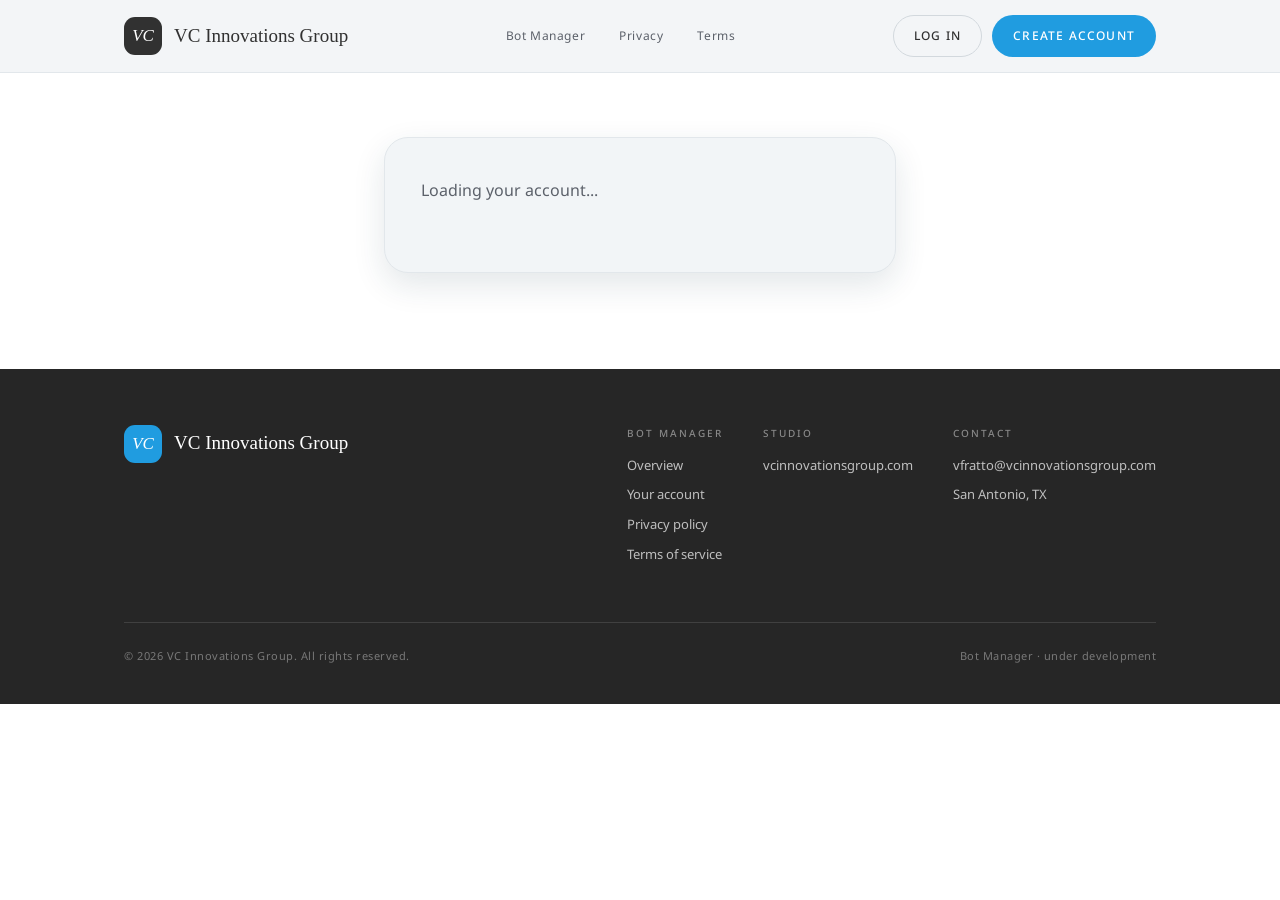
==== account/index.html @ ea26dc28 "Accounts: create account, log in, reset, and My account (email, Google, GitHub) Modeled on WhereTo's" ====
<!DOCTYPE html>
<html lang="en">
<head>
  <meta charset="UTF-8" />
  <meta name="viewport" content="width=device-width, initial-scale=1.0" />
  <title>Your Bot Manager account</title>
  <meta name="description" content="Your Bot Manager account: plan, PCs, and sign-in." />
  <meta property="og:title" content="Your Bot Manager account" />
  <meta property="og:description" content="Your Bot Manager account: plan, PCs, and sign-in." />
  <meta property="og:type" content="website" />
  <link rel="preconnect" href="https://fonts.googleapis.com" />
  <link rel="preconnect" href="https://fonts.gstatic.com" crossorigin />
  <link href="https://fonts.googleapis.com/css2?family=Noto+Sans:ital,wght@0,400;0,500;0,600;0,700;1,400&display=swap" rel="stylesheet" />
  <link rel="stylesheet" href="/style.css" />
  <script src="/assets/bm-config.js"></script>
  <script type="module" src="/assets/bm-auth.js"></script>
</head>
<body>
  <header>
    <div class="wrap nav">
      <a class="brand" href="https://vcinnovationsgroup.com/">
        <span class="mark">VC</span>
        <span class="name">VC Innovations Group</span>
      </a>
      <nav class="nav-links">
        <a href="/">Bot Manager</a>
        <a href="/privacy.html">Privacy</a>
        <a href="/terms.html">Terms</a>
      </nav>
      <div class="nav-cta">
        <a class="btn btn-ghost" href="/account/login/" data-bm-account>Log in</a>
        <a class="btn btn-primary" href="/account/signup/" data-bm-signup>Create account</a>
      </div>
    </div>
  </header>

  <main class="acct">
  <div class="acct-card" data-bm-page="account">
    <p id="bm-gate" class="acct-sub">Loading your account...</p>
    <div id="bm-account" style="display:none">
      <span class="eyebrow">Your account</span>
      <h1 id="acct-name"></h1>
      <p class="acct-sub" id="acct-email"></p>
      <h2 class="acct-section">Plan</h2>
      <dl class="acct-facts">
        <dt>Plan</dt><dd id="acct-plan"></dd>
        <dt>Status</dt><dd id="acct-status"></dd>
        <dt id="acct-renew-row">Renews</dt><dd id="acct-renew"></dd>
        <dt>PCs</dt><dd id="acct-devices"></dd>
      </dl>
      <h2 class="acct-section">Sign-in</h2>
      <dl class="acct-facts">
        <dt>Signs in with</dt><dd id="acct-provider"></dd>
        <dt>Member since</dt><dd id="acct-since"></dd>
      </dl>
      <div class="note" style="margin-bottom:22px"><b>Bot Manager is under development.</b> Every account is on the Free plan for now. Paid plans and the PC limit come later.</div>
      <button type="button" class="btn btn-ghost" id="bm-signout">Sign out</button>
    </div>
  </div>
  </main>
  <footer>
    <div class="wrap">
      <div class="foot-grid">
        <a class="brand" href="https://vcinnovationsgroup.com/">
          <span class="mark">VC</span>
          <span class="name">VC Innovations Group</span>
        </a>
        <div class="foot-links">
          <div class="foot-col">
            <h4>Bot Manager</h4>
            <a href="/">Overview</a>
            <a href="/account/">Your account</a>
            <a href="/privacy.html">Privacy policy</a>
            <a href="/terms.html">Terms of service</a>
          </div>
          <div class="foot-col">
            <h4>Studio</h4>
            <a href="https://vcinnovationsgroup.com/">vcinnovationsgroup.com</a>
          </div>
          <div class="foot-col">
            <h4>Contact</h4>
            <a href="mailto:vfratto@vcinnovationsgroup.com">vfratto@vcinnovationsgroup.com</a>
            <span>San Antonio, TX</span>
          </div>
        </div>
      </div>
      <div class="foot-bottom">
        <span>© 2026 VC Innovations Group. All rights reserved.</span>
        <span>Bot Manager · under development</span>
      </div>
    </div>
  </footer>
</body>
</html>
---- style.css ----
/* Bot Manager's site, in vcinnovationsgroup.com's template: same palette, fonts, header, cards, and footer
   (from VC-Innovations-Group.github.io src/_includes/base.njk and _data/theme.json). */
@font-face { font-family: 'RCL Morland'; font-style: normal; font-weight: 400; font-display: swap; src: url('https://vcinnovationsgroup.com/media/fonts/RCLMorland-Regular.ttf') format('truetype'); }
@font-face { font-family: 'RCL Morland'; font-style: italic; font-weight: 400; font-display: swap; src: url('https://vcinnovationsgroup.com/media/fonts/RCLMorland-Italic.ttf') format('truetype'); }
@font-face { font-family: 'RCL Morland'; font-style: normal; font-weight: 600; font-display: swap; src: url('https://vcinnovationsgroup.com/media/fonts/RCLMorland-SemiBold.ttf') format('truetype'); }

:root {
  --cream: #FFFFFF; --card: #F2F5F7; --navy: #313131; --navy-light: #4A4A4A; --rust: #209CE0;
  --wg100: #F7F9FA; --wg200: #E2E7EB; --wg300: #D2D8DD; --wg400: #AEB4BB; --wg500: #8A9098; --wg600: #5C616A; --footer: #262626;
  --serif: 'RCL Morland', Georgia, serif;
  --sans: 'Noto Sans', system-ui, -apple-system, sans-serif;
  --max: 1080px; --radius-lg: 24px; --radius-md: 16px;
  --shadow-md: 0 12px 32px rgba(28,54,73,0.12);
}
* { box-sizing: border-box; margin: 0; padding: 0; }
html { scroll-behavior: smooth; -webkit-text-size-adjust: 100%; }
body { font-family: var(--sans); background: var(--cream); color: var(--navy); line-height: 1.6; font-size: 16px; -webkit-font-smoothing: antialiased; overflow-x: hidden; }
a { color: inherit; text-decoration: none; }
.wrap { width: 100%; max-width: var(--max); margin: 0 auto; padding: 0 24px; }

.eyebrow { font-family: var(--sans); font-weight: 500; font-size: 11px; letter-spacing: 2px; text-transform: uppercase; color: var(--rust); }
h1, h2, h3 { font-family: var(--serif); font-weight: 400; color: var(--navy); letter-spacing: 0.01em; }
.italic { font-style: italic; color: var(--rust); }
.lede { color: var(--wg600); font-size: clamp(15px, 1.5vw, 18px); max-width: 58ch; }

.btn { display: inline-flex; align-items: center; gap: 9px; font-family: var(--sans); font-weight: 500; font-size: 12px; letter-spacing: 1.2px; text-transform: uppercase; padding: 14px 26px; border-radius: 999px; border: 1px solid transparent; transition: transform .18s ease, box-shadow .18s ease, background .18s ease, color .18s ease, border-color .18s ease; }
.btn-primary { background: var(--rust); color: var(--cream); }
.btn-primary:hover { transform: translateY(-2px); box-shadow: 0 12px 26px rgba(32,156,224,0.32); }
.btn-ghost { background: transparent; color: var(--navy); border-color: var(--wg300); }
.btn-ghost:hover { color: var(--cream); background: var(--rust); border-color: var(--rust); transform: translateY(-2px); }

header { position: sticky; top: 0; z-index: 50; background: rgba(242,245,247,0.92); backdrop-filter: blur(16px); -webkit-backdrop-filter: blur(16px); border-bottom: 1px solid var(--wg200); }
.nav { display: flex; align-items: center; justify-content: space-between; height: 72px; }
.brand { display: flex; align-items: center; gap: 12px; }
.brand .mark { width: 38px; height: 38px; border-radius: 11px; background: var(--navy); display: grid; place-items: center; flex-shrink: 0; font-family: var(--serif); font-style: italic; color: var(--cream); font-size: 17px; }
.brand .name { font-family: var(--serif); font-size: 19px; color: var(--navy); white-space: nowrap; }
.nav-links { display: flex; align-items: center; gap: 34px; }
.nav-links a { font-size: 12px; letter-spacing: 0.6px; color: var(--wg600); transition: color .15s ease; }
.nav-links a:hover, .nav-links a.on { color: var(--rust); }
.nav-cta .btn { padding: 10px 20px; }

.hero { padding: clamp(56px, 8vw, 104px) 0 clamp(40px, 5vw, 72px); }
.hero h1 { font-size: clamp(40px, 6vw, 68px); line-height: 1.06; margin: 22px 0 24px; max-width: 16ch; }
.hero .cta { display: flex; flex-wrap: wrap; gap: 14px; margin-top: 36px; }

section.block { padding: clamp(48px, 7vw, 96px) 0; }
.sec-head { max-width: 640px; margin-bottom: clamp(32px, 4vw, 52px); }
.sec-head h2 { font-size: clamp(30px, 4vw, 46px); line-height: 1.12; margin-top: 16px; }
.sec-head p { margin-top: 18px; }
.cards { display: grid; grid-template-columns: repeat(3, 1fr); gap: 22px; }
.card { background: var(--card); border: 1px solid var(--wg200); border-radius: var(--radius-md); padding: 32px 28px; transition: transform .2s ease, box-shadow .2s ease; }
.card:hover { transform: translateY(-4px); box-shadow: var(--shadow-md); }
.card .num { font-family: var(--serif); font-style: italic; font-size: 30px; color: var(--rust); }
.card h3 { font-size: 22px; margin: 14px 0 10px; }
.card p { color: var(--wg600); font-size: 14px; }

/* privacy and terms: the same type, as reading pages */
.legal { padding: clamp(48px, 7vw, 88px) 0 clamp(56px, 8vw, 104px); }
.legal .prose { max-width: 720px; }
.legal h1 { font-size: clamp(36px, 5vw, 56px); line-height: 1.08; margin: 18px 0 8px; }
.legal .meta { color: var(--wg500); font-size: 13px; margin-bottom: 28px; }
.legal h2 { font-size: 26px; margin: 36px 0 10px; }
.legal p, .legal li { color: var(--wg600); margin-bottom: 12px; }
.legal ul { padding-left: 22px; margin-bottom: 12px; }
.legal a, .text-link { color: var(--rust); }
.legal a:hover, .text-link:hover { text-decoration: underline; }
.legal b { color: var(--navy); font-weight: 600; }
.note { background: var(--card); border: 1px solid var(--wg200); border-radius: var(--radius-md); padding: 24px 28px; color: var(--wg600); max-width: 720px; }
.note b { color: var(--navy); font-weight: 600; }

footer { background: var(--footer); padding: 56px 0 40px; }
footer .brand .mark { background: var(--rust); }
footer .brand .name { color: var(--cream); }
.foot-grid { display: flex; justify-content: space-between; flex-wrap: wrap; gap: 28px; align-items: flex-start; }
.foot-links { display: flex; gap: 40px; flex-wrap: wrap; }
.foot-col h4 { font-family: var(--sans); font-weight: 500; font-size: 10px; letter-spacing: 2px; text-transform: uppercase; color: rgba(255,255,255,0.45); margin-bottom: 14px; }
.foot-col a, .foot-col span { display: block; font-size: 13px; color: rgba(255,255,255,0.7); margin-bottom: 9px; }
.foot-col a:hover { color: #fff; }
.foot-bottom { display: flex; justify-content: space-between; flex-wrap: wrap; gap: 12px; margin-top: 48px; padding-top: 24px; border-top: 1px solid rgba(255,255,255,0.12); }
.foot-bottom span { font-size: 11px; color: rgba(255,255,255,0.38); letter-spacing: 0.5px; }

@media (max-width: 760px) { .nav-links { display: none; } .cards { grid-template-columns: 1fr; } }
@media (max-width: 520px) { .wrap { padding: 0 18px; } .nav-cta { display: none; } }
@media (prefers-reduced-motion: reduce) { html { scroll-behavior: auto; } }

/* ---------- header account buttons ---------- */
:root { --radius-sm: 10px; }
.nav-cta { display: flex; align-items: center; gap: 10px; }

/* "Under development" badge on the headline (pill from vcinnovationsgroup.com) */
.pill { display: inline-flex; align-items: center; gap: 7px; font-size: 10px; letter-spacing: 1.5px; text-transform: uppercase; color: var(--navy); background: var(--wg100); border: 1px solid var(--wg200); border-radius: 999px; padding: 6px 12px; }
.pill .dot { width: 7px; height: 7px; border-radius: 50%; background: #D4A017; }
.hero .pill { margin-left: 10px; vertical-align: middle; }

/* ---------- account pages (from WhereTo's account.css, in this site's colors) ---------- */
.acct { max-width: 560px; margin: 0 auto; padding: 64px 24px 96px; }
.acct-card { background: var(--card); border: 1px solid var(--wg200); border-radius: var(--radius-lg); box-shadow: var(--shadow-md); padding: 40px 36px; }
.acct h1 { font-family: var(--serif); color: var(--navy); font-size: clamp(1.7rem, 4vw, 2.3rem); line-height: 1.1; margin: 0 0 8px; }
.acct .acct-sub { color: var(--wg600); font-size: 1rem; margin: 0 0 28px; }
.acct .eyebrow { display: block; margin-bottom: 14px; }
.field { margin-bottom: 18px; }
.field > label { display: block; font-weight: 600; font-size: 0.86rem; color: var(--navy); margin-bottom: 6px; }
.field .hint { font-weight: 400; color: var(--wg500); font-size: 0.8rem; }
.field input { width: 100%; font-family: var(--sans); font-size: 1rem; color: var(--navy); background: #fff; border: 1.5px solid var(--wg300); border-radius: var(--radius-sm); padding: 12px 14px; transition: border-color .15s ease, box-shadow .15s ease; }
.field input:focus { outline: none; border-color: var(--rust); box-shadow: 0 0 0 3px rgba(32,156,224,0.15); }
.pw-field { position: relative; }
.pw-field input { padding-right: 46px; }
.pw-toggle { position: absolute; top: 50%; right: 4px; transform: translateY(-50%); display: flex; align-items: center; justify-content: center; width: 36px; height: 36px; padding: 0; border: 0; background: transparent; color: var(--wg500); cursor: pointer; border-radius: var(--radius-sm); }
.pw-toggle:hover { color: var(--navy); }
.field-row { display: grid; grid-template-columns: 1fr 1fr; gap: 16px; }
@media (max-width: 520px) { .field-row { grid-template-columns: 1fr; gap: 0; } }
.check { display: flex; gap: 10px; align-items: flex-start; margin-bottom: 16px; font-size: 0.9rem; color: var(--navy); line-height: 1.45; }
.check input { margin-top: 3px; width: 17px; height: 17px; accent-color: var(--rust); flex: 0 0 auto; }
.check a { color: var(--rust); }
.acct .btn { width: 100%; justify-content: center; margin-top: 6px; cursor: pointer; }
.acct .btn[disabled] { opacity: 0.6; cursor: not-allowed; transform: none; box-shadow: none; }
.acct-links { margin-top: 22px; text-align: center; font-size: 0.9rem; color: var(--wg600); }
.acct-links a { color: var(--rust); font-weight: 600; }
.acct-links .sep { margin: 0 8px; color: var(--wg300); }
.alert { border-radius: var(--radius-sm); padding: 12px 14px; font-size: 0.9rem; margin-bottom: 20px; display: none; }
.alert.show { display: block; }
.alert-error { background: #fdecea; border: 1px solid #e7a99f; color: #8f2c1b; }
.alert-success { background: #eaf6ee; border: 1px solid #a6cfb4; color: #1f5b34; }
.alert-info { background: #eef3f7; border: 1px solid #b4c8d6; color: #284b63; }

/* Google and GitHub: each mark stands on its own on a white button */
.oauth { display: grid; gap: 10px; margin-bottom: 6px; }
.acct .btn-oauth { background: #fff; color: var(--navy); border: 1.5px solid var(--wg300); text-transform: none; letter-spacing: 0; font-size: 0.95rem; font-weight: 500; gap: 12px; margin-top: 0; }
.acct .btn-oauth:hover { border-color: var(--rust); transform: translateY(-1px); box-shadow: var(--shadow-md); }
.btn-oauth svg { width: 19px; height: 19px; flex: none; }
.or-line { display: flex; align-items: center; gap: 12px; margin: 20px 0; color: var(--wg500); font-size: 0.8rem; letter-spacing: 1.5px; text-transform: uppercase; }
.or-line::before, .or-line::after { content: ''; flex: 1; height: 1px; background: var(--wg200); }

/* my account */
.acct-facts { display: grid; grid-template-columns: auto 1fr; gap: 10px 20px; margin: 4px 0 26px; }
.acct-facts dt { color: var(--wg500); font-size: 0.9rem; }
.acct-facts dd { margin: 0; color: var(--navy); font-weight: 500; overflow-wrap: anywhere; }
.acct-section { font-family: var(--serif); font-size: 1.2rem; color: var(--navy); margin: 8px 0 12px; }
.acct .btn-ghost { background: #fff; }
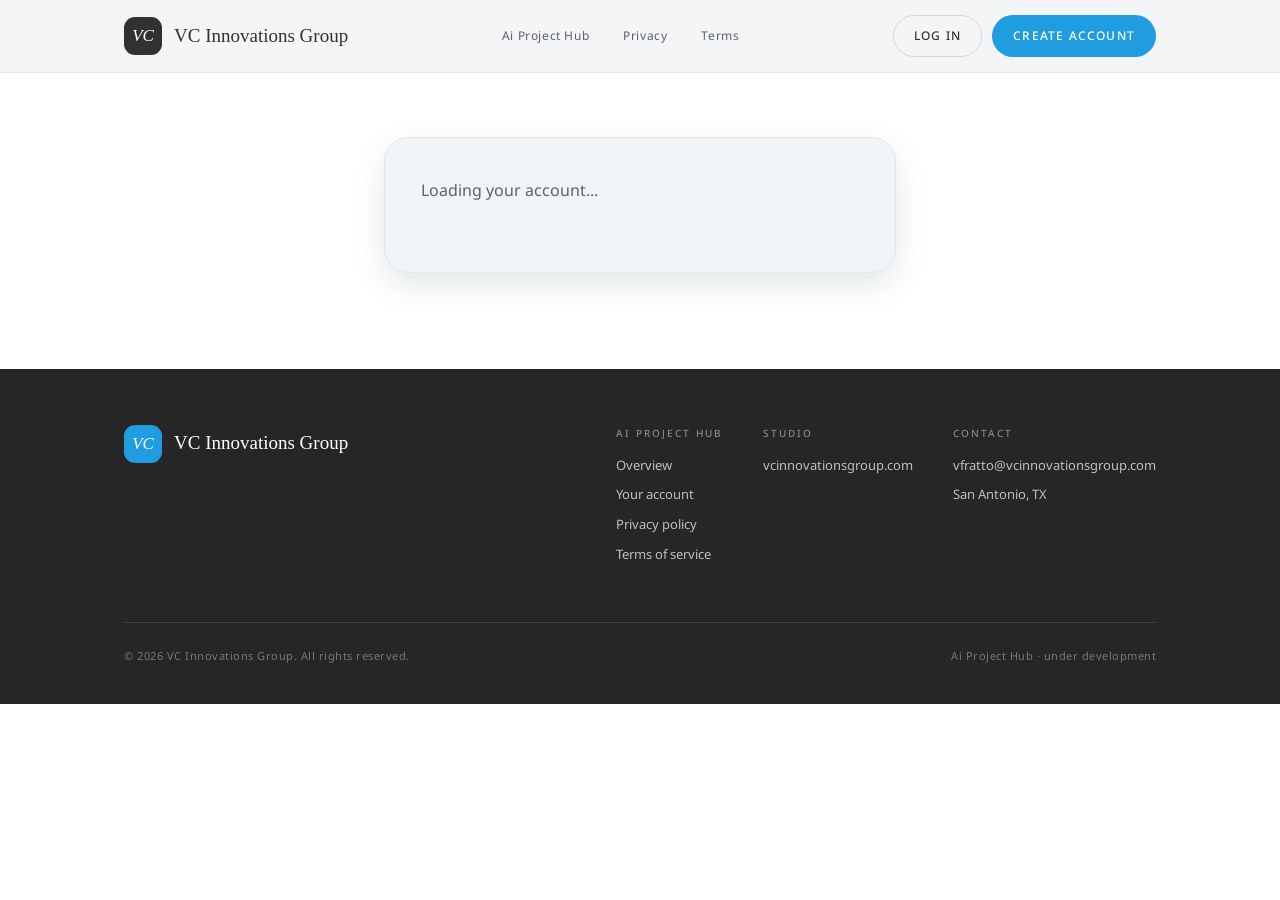
==== commit 819678d2: "Rename the site to Ai Project Hub, verify it for Google, no trial - Every page and script says Ai Pr" ====
--- a/account/index.html
+++ b/account/index.html
@@ -3,10 +3,12 @@
 <head>
   <meta charset="UTF-8" />
   <meta name="viewport" content="width=device-width, initial-scale=1.0" />
-  <title>Your Bot Manager account</title>
-  <meta name="description" content="Your Bot Manager account: plan, PCs, and sign-in." />
-  <meta property="og:title" content="Your Bot Manager account" />
-  <meta property="og:description" content="Your Bot Manager account: plan, PCs, and sign-in." />
+  <!-- Google Search Console: proves getaiprojecthub.com is ours (needed for Google sign-in brand verification). Keep it. -->
+  <meta name="google-site-verification" content="gZs-N-mG1hgnbAYeKJ3I3-_aKPQKovTtpEwuGJue6WQ" />
+  <title>Your Ai Project Hub account</title>
+  <meta name="description" content="Your Ai Project Hub account: plan, PCs, and sign-in." />
+  <meta property="og:title" content="Your Ai Project Hub account" />
+  <meta property="og:description" content="Your Ai Project Hub account: plan, PCs, and sign-in." />
   <meta property="og:type" content="website" />
   <link rel="preconnect" href="https://fonts.googleapis.com" />
   <link rel="preconnect" href="https://fonts.gstatic.com" crossorigin />
@@ -23,7 +25,7 @@
         <span class="name">VC Innovations Group</span>
       </a>
       <nav class="nav-links">
-        <a href="/">Bot Manager</a>
+        <a href="/">Ai Project Hub</a>
         <a href="/privacy.html">Privacy</a>
         <a href="/terms.html">Terms</a>
       </nav>
@@ -46,14 +48,16 @@
         <dt>Plan</dt><dd id="acct-plan"></dd>
         <dt>Status</dt><dd id="acct-status"></dd>
         <dt id="acct-renew-row">Renews</dt><dd id="acct-renew"></dd>
+        <dt id="acct-refund-row">Full refund</dt><dd id="acct-refund"></dd>
         <dt>PCs</dt><dd id="acct-devices"></dd>
       </dl>
+      <ul class="acct-pcs" id="acct-pcs"></ul>
       <h2 class="acct-section">Sign-in</h2>
       <dl class="acct-facts">
         <dt>Signs in with</dt><dd id="acct-provider"></dd>
         <dt>Member since</dt><dd id="acct-since"></dd>
       </dl>
-      <div class="note" style="margin-bottom:22px"><b>Bot Manager is under development.</b> Every account is on the Free plan for now. Paid plans and the PC limit come later.</div>
+      <div class="note" style="margin-bottom:22px"><b>Ai Project Hub is under development.</b> There is no free trial: cancel within 30 days of making your account for a full refund. Paid plans come later; nothing is locked yet.</div>
       <button type="button" class="btn btn-ghost" id="bm-signout">Sign out</button>
     </div>
   </div>
@@ -67,7 +71,7 @@
         </a>
         <div class="foot-links">
           <div class="foot-col">
-            <h4>Bot Manager</h4>
+            <h4>Ai Project Hub</h4>
             <a href="/">Overview</a>
             <a href="/account/">Your account</a>
             <a href="/privacy.html">Privacy policy</a>
@@ -86,7 +90,7 @@
       </div>
       <div class="foot-bottom">
         <span>© 2026 VC Innovations Group. All rights reserved.</span>
-        <span>Bot Manager · under development</span>
+        <span>Ai Project Hub · under development</span>
       </div>
     </div>
   </footer>
--- a/style.css
+++ b/style.css
@@ -137,3 +137,11 @@
 .acct-facts dd { margin: 0; color: var(--navy); font-weight: 500; overflow-wrap: anywhere; }
 .acct-section { font-family: var(--serif); font-size: 1.2rem; color: var(--navy); margin: 8px 0 12px; }
 .acct .btn-ghost { background: #fff; }
+
+/* my account: PCs */
+.acct-pcs { list-style: none; margin: -10px 0 26px; padding: 0; display: grid; gap: 8px; }
+.acct-pcs li { display: flex; align-items: center; justify-content: space-between; gap: 12px; background: #fff; border: 1px solid var(--wg200); border-radius: var(--radius-sm); padding: 10px 12px; }
+.acct-pcs li b { display: block; color: var(--navy); font-weight: 600; font-size: 0.95rem; }
+.acct-pcs li small { color: var(--wg500); font-size: 0.8rem; }
+.acct-pcs li.none { color: var(--wg500); font-size: 0.9rem; }
+.acct .acct-pcs .btn-small { width: auto; margin: 0; padding: 7px 14px; font-size: 11px; }
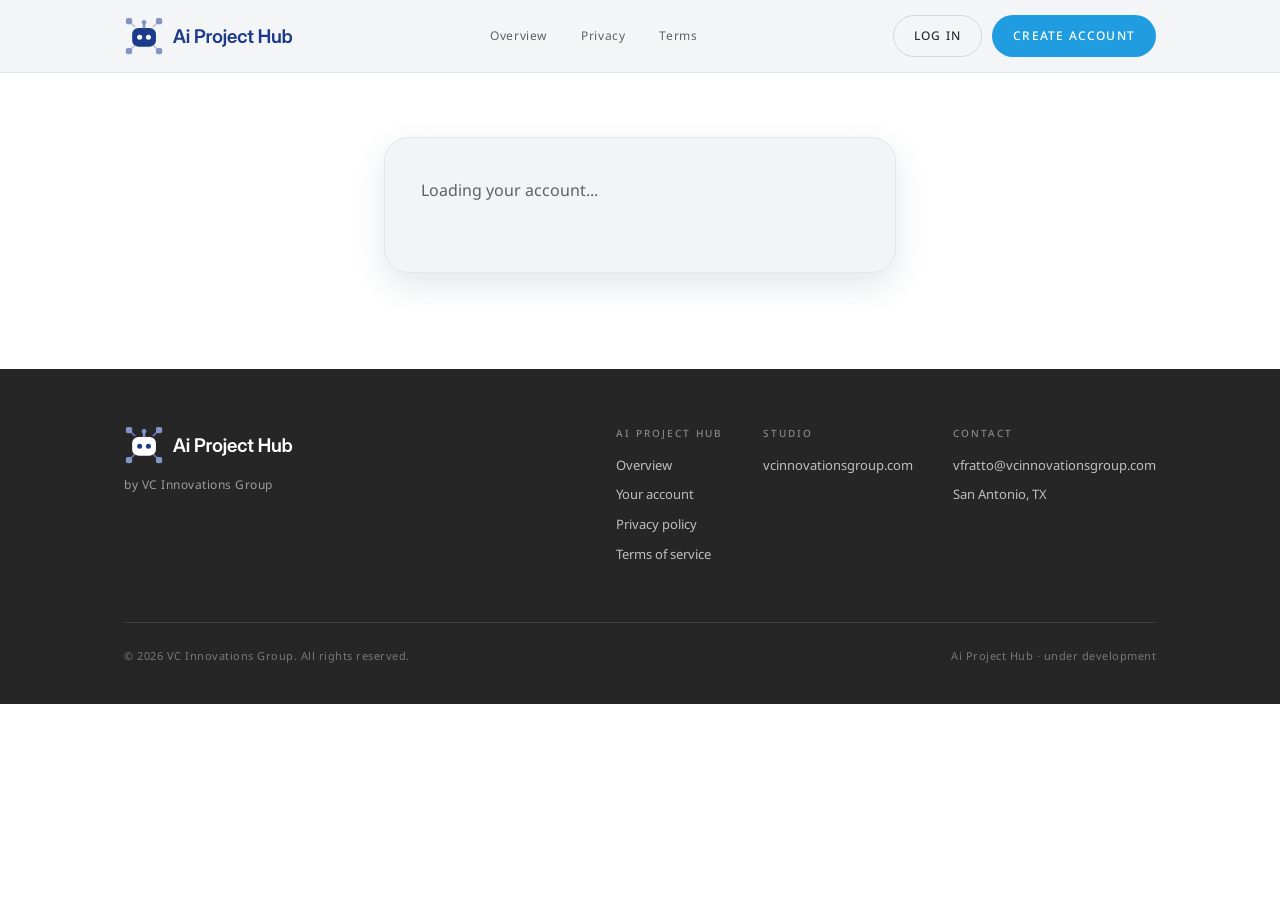
==== commit 9c2fd9d7: "Add the Ai Project Hub logo to the site The header shows the Ai Project Hub logo (links home; the fi" ====
--- a/account/index.html
+++ b/account/index.html
@@ -10,6 +10,10 @@
   <meta property="og:title" content="Your Ai Project Hub account" />
   <meta property="og:description" content="Your Ai Project Hub account: plan, PCs, and sign-in." />
   <meta property="og:type" content="website" />
+  <meta property="og:image" content="https://getaiprojecthub.com/assets/brand/logo-mark-512.png" />
+  <link rel="icon" href="/favicon.svg" type="image/svg+xml" />
+  <link rel="icon" href="/assets/brand/favicon-32.png" type="image/png" sizes="32x32" />
+  <link rel="apple-touch-icon" href="/assets/brand/favicon-180.png" />
   <link rel="preconnect" href="https://fonts.googleapis.com" />
   <link rel="preconnect" href="https://fonts.gstatic.com" crossorigin />
   <link href="https://fonts.googleapis.com/css2?family=Noto+Sans:ital,wght@0,400;0,500;0,600;0,700;1,400&display=swap" rel="stylesheet" />
@@ -20,12 +24,11 @@
 <body>
   <header>
     <div class="wrap nav">
-      <a class="brand" href="https://vcinnovationsgroup.com/">
-        <span class="mark">VC</span>
-        <span class="name">VC Innovations Group</span>
+      <a class="brand" href="/" aria-label="Ai Project Hub, home">
+        <img class="logo" src="/assets/brand/logo.svg" alt="Ai Project Hub" width="273" height="64" />
       </a>
       <nav class="nav-links">
-        <a href="/">Ai Project Hub</a>
+        <a href="/">Overview</a>
         <a href="/privacy.html">Privacy</a>
         <a href="/terms.html">Terms</a>
       </nav>
@@ -65,10 +68,12 @@
   <footer>
     <div class="wrap">
       <div class="foot-grid">
-        <a class="brand" href="https://vcinnovationsgroup.com/">
-          <span class="mark">VC</span>
-          <span class="name">VC Innovations Group</span>
-        </a>
+        <div class="foot-brand">
+          <a class="brand" href="/" aria-label="Ai Project Hub, home">
+            <img class="logo" src="/assets/brand/logo-dark.svg" alt="Ai Project Hub" width="273" height="64" />
+          </a>
+          <a class="by" href="https://vcinnovationsgroup.com/">by VC Innovations Group</a>
+        </div>
         <div class="foot-links">
           <div class="foot-col">
             <h4>Ai Project Hub</h4>
--- a/style.css
+++ b/style.css
@@ -34,6 +34,9 @@
 .brand { display: flex; align-items: center; gap: 12px; }
 .brand .mark { width: 38px; height: 38px; border-radius: 11px; background: var(--navy); display: grid; place-items: center; flex-shrink: 0; font-family: var(--serif); font-style: italic; color: var(--cream); font-size: 17px; }
 .brand .name { font-family: var(--serif); font-size: 19px; color: var(--navy); white-space: nowrap; }
+.brand img.logo { height: 40px; width: auto; display: block; }
+.foot-brand .by { display: block; margin-top: 10px; font-size: 12px; letter-spacing: 0.5px; color: rgba(255,255,255,0.55); }
+.foot-brand .by:hover { color: #fff; }
 .nav-links { display: flex; align-items: center; gap: 34px; }
 .nav-links a { font-size: 12px; letter-spacing: 0.6px; color: var(--wg600); transition: color .15s ease; }
 .nav-links a:hover, .nav-links a.on { color: var(--rust); }
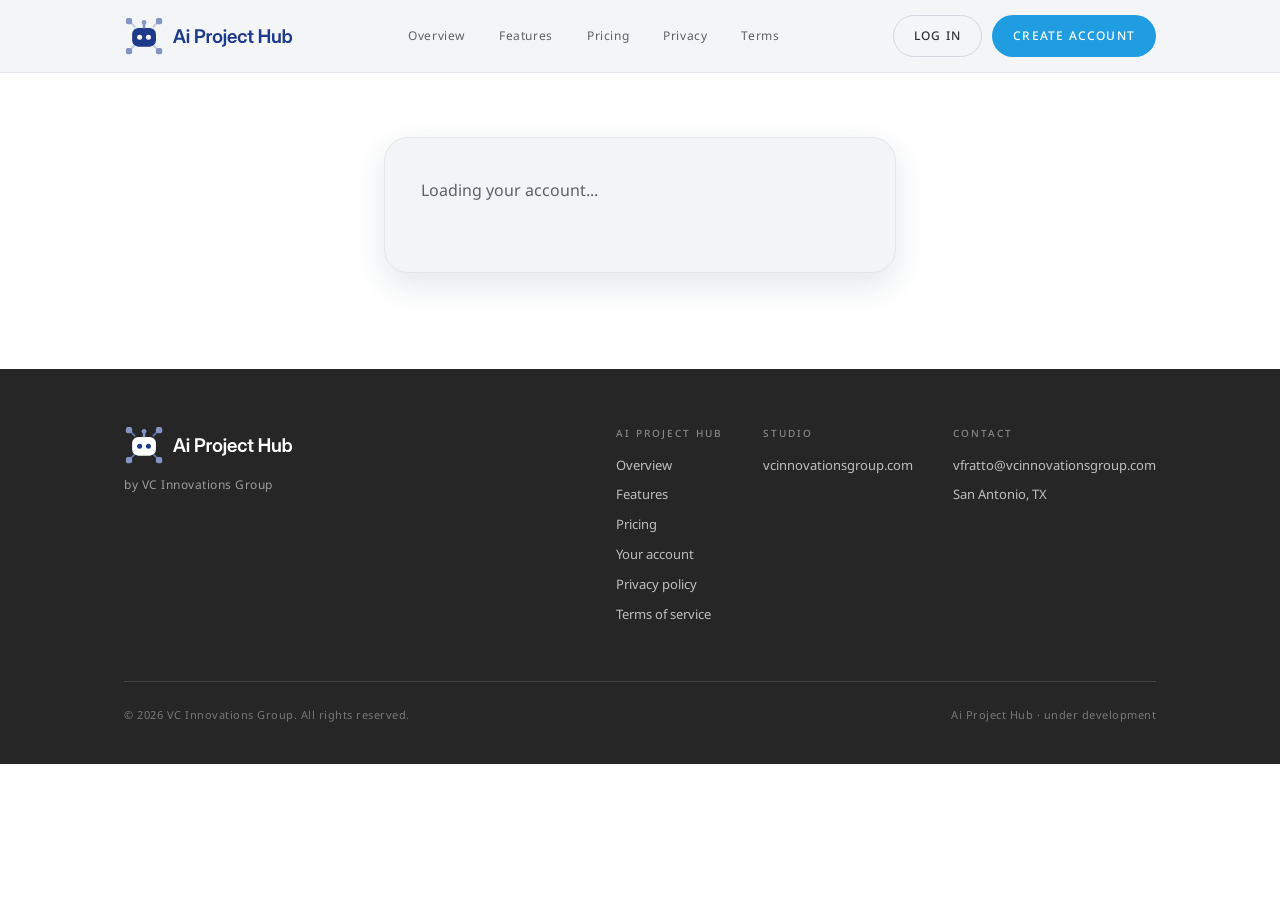
==== commit 502525d2: "Rewrite the site around the whole app, add Pricing Home: what Ai Project Hub does (threads, claude.a" ====
--- a/account/index.html
+++ b/account/index.html
@@ -29,6 +29,8 @@
       </a>
       <nav class="nav-links">
         <a href="/">Overview</a>
+        <a href="/#features">Features</a>
+        <a href="/pricing/">Pricing</a>
         <a href="/privacy.html">Privacy</a>
         <a href="/terms.html">Terms</a>
       </nav>
@@ -78,6 +80,8 @@
           <div class="foot-col">
             <h4>Ai Project Hub</h4>
             <a href="/">Overview</a>
+            <a href="/#features">Features</a>
+            <a href="/pricing/">Pricing</a>
             <a href="/account/">Your account</a>
             <a href="/privacy.html">Privacy policy</a>
             <a href="/terms.html">Terms of service</a>
--- a/style.css
+++ b/style.css
@@ -1,4 +1,4 @@
-/* Bot Manager's site, in vcinnovationsgroup.com's template: same palette, fonts, header, cards, and footer
+/* Ai Project Hub's site, in vcinnovationsgroup.com's template: same palette, fonts, header, cards, and footer
    (from VC-Innovations-Group.github.io src/_includes/base.njk and _data/theme.json). */
 @font-face { font-family: 'RCL Morland'; font-style: normal; font-weight: 400; font-display: swap; src: url('https://vcinnovationsgroup.com/media/fonts/RCLMorland-Regular.ttf') format('truetype'); }
 @font-face { font-family: 'RCL Morland'; font-style: italic; font-weight: 400; font-display: swap; src: url('https://vcinnovationsgroup.com/media/fonts/RCLMorland-Italic.ttf') format('truetype'); }
@@ -148,3 +148,60 @@
 .acct-pcs li small { color: var(--wg500); font-size: 0.8rem; }
 .acct-pcs li.none { color: var(--wg500); font-size: 0.9rem; }
 .acct .acct-pcs .btn-small { width: auto; margin: 0; padding: 7px 14px; font-size: 11px; }
+
+/* ---------- home: screenshot, features, alt sections ---------- */
+.shot-block { padding: 0 0 clamp(24px, 4vw, 48px); }
+.shot { margin: 0; }
+.shot img { display: block; width: 100%; height: auto; border-radius: var(--radius-md); border: 1px solid var(--wg200); box-shadow: var(--shadow-md); background: var(--card); }
+.shot figcaption { margin-top: 14px; font-size: 13px; color: var(--wg500); text-align: center; }
+section.block.alt { background: var(--wg100); border-top: 1px solid var(--wg200); border-bottom: 1px solid var(--wg200); }
+.feats { display: grid; grid-template-columns: repeat(3, 1fr); gap: 34px 40px; }
+.feat { border-top: 2px solid var(--rust); padding-top: 18px; }
+.feat h3 { font-size: 22px; margin-bottom: 8px; }
+.feat p { color: var(--wg600); font-size: 14px; }
+.more { margin-top: 28px; font-size: 14px; }
+
+/* ---------- pricing ---------- */
+.hero-tight { padding-bottom: clamp(28px, 4vw, 48px); }
+.plans { display: grid; grid-template-columns: repeat(3, 1fr); gap: 22px; align-items: stretch; }
+.plan { position: relative; display: flex; flex-direction: column; background: var(--card); border: 1px solid var(--wg200); border-radius: var(--radius-lg); padding: 34px 30px 30px; }
+.plan-main { background: #fff; border: 2px solid var(--rust); box-shadow: var(--shadow-md); }
+.plan-tag { position: absolute; top: -13px; left: 30px; background: var(--rust); color: #fff; font-size: 10px; letter-spacing: 1.5px; text-transform: uppercase; padding: 5px 12px; border-radius: 999px; }
+.plan h3 { font-size: 28px; }
+.plan-for { color: var(--wg600); font-size: 14px; margin: 6px 0 18px; min-height: 3em; }
+.price { display: flex; align-items: baseline; gap: 8px; }
+.price .amt { font-family: var(--serif); font-size: 52px; line-height: 1; color: var(--navy); }
+.price .per { color: var(--wg500); font-size: 14px; }
+.price-sub { color: var(--wg600); font-size: 13px; margin-top: 10px; }
+.founding { margin-top: 14px; font-size: 13px; color: var(--wg600); background: var(--wg100); border: 1px solid var(--wg200); border-radius: var(--radius-sm); padding: 10px 12px; }
+.founding b { color: var(--navy); font-weight: 600; }
+.plan-list { list-style: none; margin: 22px 0 26px; flex: 1; }
+.plan-list li { position: relative; padding-left: 24px; margin-bottom: 10px; font-size: 14px; color: var(--navy); }
+.plan-list li::before { content: ''; position: absolute; left: 2px; top: 6px; width: 10px; height: 6px; border-left: 2px solid var(--rust); border-bottom: 2px solid var(--rust); transform: rotate(-45deg); }
+.plan .btn { justify-content: center; }
+.plans-note { max-width: none; margin-top: 26px; font-size: 14px; }
+
+.table-wrap { overflow-x: auto; border: 1px solid var(--wg200); border-radius: var(--radius-md); background: #fff; }
+.compare { width: 100%; border-collapse: collapse; font-size: 14px; min-width: 620px; }
+.compare th, .compare td { padding: 12px 18px; border-bottom: 1px solid var(--wg200); text-align: center; }
+.compare thead th { font-family: var(--serif); font-weight: 400; font-size: 20px; color: var(--navy); background: var(--card); }
+.compare thead th.hl { color: var(--rust); }
+.compare tbody th { text-align: left; font-weight: 400; color: var(--navy); }
+.compare td { color: var(--wg600); width: 17%; }
+.compare tr.grp th { text-align: left; font-size: 11px; letter-spacing: 1.5px; text-transform: uppercase; color: var(--rust); font-weight: 500; background: var(--wg100); padding-top: 16px; }
+.compare tbody tr:last-child th, .compare tbody tr:last-child td { border-bottom: 0; }
+.compare .yes { color: var(--rust); font-weight: 700; }
+.compare .no { color: var(--wg400); }
+.table-note { margin-top: 16px; font-size: 13px; color: var(--wg500); max-width: 720px; }
+
+.faq { max-width: 760px; }
+.faq details { border-bottom: 1px solid var(--wg200); padding: 18px 0; }
+.faq summary { cursor: pointer; list-style: none; font-family: var(--serif); font-size: 21px; color: var(--navy); display: flex; justify-content: space-between; gap: 16px; }
+.faq summary::-webkit-details-marker { display: none; }
+.faq summary::after { content: '+'; color: var(--rust); font-family: var(--sans); font-size: 22px; line-height: 1; }
+.faq details[open] summary::after { content: '\2212'; }
+.faq details p { margin-top: 10px; color: var(--wg600); font-size: 15px; }
+
+@media (max-width: 900px) { .plans, .feats { grid-template-columns: 1fr; } .plan-for { min-height: 0; } }
+@media (min-width: 761px) and (max-width: 900px) { .feats { grid-template-columns: 1fr 1fr; } }
+#features, #pricing { scroll-margin-top: 84px; }
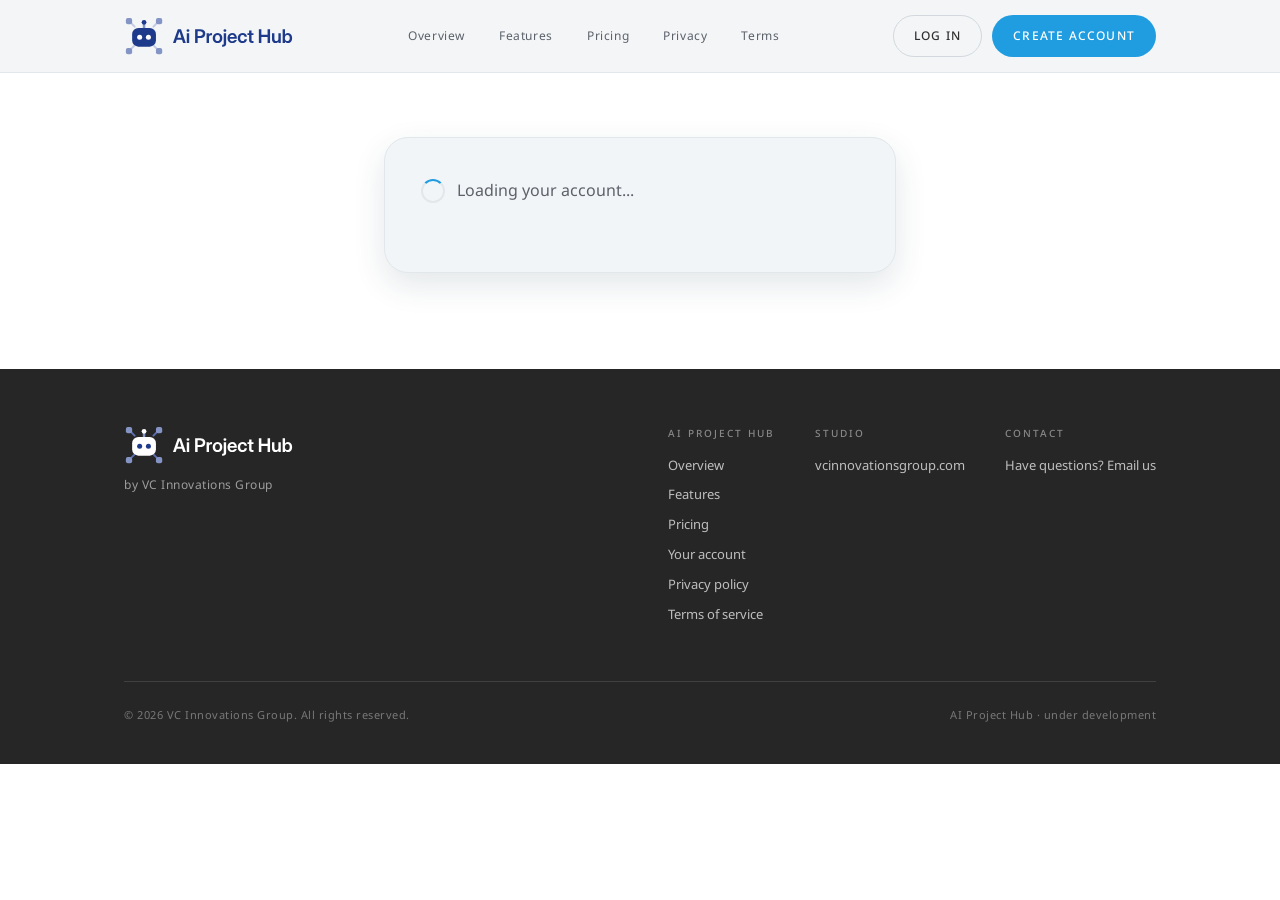
==== commit 5a96421f: "Devices: link again when the primary forgot this device; Unlink it (0.5.1) A primary that gets a mes" ====
--- a/account/index.html
+++ b/account/index.html
@@ -5,10 +5,10 @@
   <meta name="viewport" content="width=device-width, initial-scale=1.0" />
   <!-- Google Search Console: proves getaiprojecthub.com is ours (needed for Google sign-in brand verification). Keep it. -->
   <meta name="google-site-verification" content="gZs-N-mG1hgnbAYeKJ3I3-_aKPQKovTtpEwuGJue6WQ" />
-  <title>Your Ai Project Hub account</title>
-  <meta name="description" content="Your Ai Project Hub account: plan, PCs, and sign-in." />
-  <meta property="og:title" content="Your Ai Project Hub account" />
-  <meta property="og:description" content="Your Ai Project Hub account: plan, PCs, and sign-in." />
+  <title>Your AI Project Hub account</title>
+  <meta name="description" content="Your AI Project Hub account: plan, PCs, and sign-in." />
+  <meta property="og:title" content="Your AI Project Hub account" />
+  <meta property="og:description" content="Your AI Project Hub account: plan, PCs, and sign-in." />
   <meta property="og:type" content="website" />
   <meta property="og:image" content="https://getaiprojecthub.com/assets/brand/logo-mark-512.png" />
   <link rel="icon" href="/favicon.svg" type="image/svg+xml" />
@@ -24,8 +24,8 @@
 <body>
   <header>
     <div class="wrap nav">
-      <a class="brand" href="/" aria-label="Ai Project Hub, home">
-        <img class="logo" src="/assets/brand/logo.svg" alt="Ai Project Hub" width="273" height="64" />
+      <a class="brand" href="/" aria-label="AI Project Hub, home">
+        <img class="logo" src="/assets/brand/logo.svg" alt="AI Project Hub" width="273" height="64" />
       </a>
       <nav class="nav-links">
         <a href="/">Overview</a>
@@ -57,12 +57,18 @@
         <dt>PCs</dt><dd id="acct-devices"></dd>
       </dl>
       <ul class="acct-pcs" id="acct-pcs"></ul>
+      <div class="acct-billing" id="acct-billing" style="display:none">
+        <div id="bm-bill-alert" class="alert" role="status" aria-live="polite"></div>
+        <p class="acct-sub" id="acct-bill-text"></p>
+        <button type="button" class="btn btn-primary" id="bm-buy" style="display:none">Get Pro</button>
+        <button type="button" class="btn btn-ghost" id="bm-manage" style="display:none">Manage billing</button>
+      </div>
       <h2 class="acct-section">Sign-in</h2>
       <dl class="acct-facts">
         <dt>Signs in with</dt><dd id="acct-provider"></dd>
         <dt>Member since</dt><dd id="acct-since"></dd>
       </dl>
-      <div class="note" style="margin-bottom:22px"><b>Ai Project Hub is under development.</b> There is no free trial: cancel within 30 days of making your account for a full refund. Paid plans come later; nothing is locked yet.</div>
+      <div class="note" style="margin-bottom:22px"><b>No free trial.</b> Cancel within 30 days of making your account for a full refund. Payments are handled by Stripe; we never see or keep your card.</div>
       <button type="button" class="btn btn-ghost" id="bm-signout">Sign out</button>
     </div>
   </div>
@@ -71,14 +77,14 @@
     <div class="wrap">
       <div class="foot-grid">
         <div class="foot-brand">
-          <a class="brand" href="/" aria-label="Ai Project Hub, home">
-            <img class="logo" src="/assets/brand/logo-dark.svg" alt="Ai Project Hub" width="273" height="64" />
+          <a class="brand" href="/" aria-label="AI Project Hub, home">
+            <img class="logo" src="/assets/brand/logo-dark.svg" alt="AI Project Hub" width="273" height="64" />
           </a>
           <a class="by" href="https://vcinnovationsgroup.com/">by VC Innovations Group</a>
         </div>
         <div class="foot-links">
           <div class="foot-col">
-            <h4>Ai Project Hub</h4>
+            <h4>AI Project Hub</h4>
             <a href="/">Overview</a>
             <a href="/#features">Features</a>
             <a href="/pricing/">Pricing</a>
@@ -92,14 +98,13 @@
           </div>
           <div class="foot-col">
             <h4>Contact</h4>
-            <a href="mailto:vfratto@vcinnovationsgroup.com">vfratto@vcinnovationsgroup.com</a>
-            <span>San Antonio, TX</span>
+            <a href="mailto:vfratto@vcinnovationsgroup.com?subject=AI%20Project%20Hub%20question">Have questions? Email us</a>
           </div>
         </div>
       </div>
       <div class="foot-bottom">
         <span>© 2026 VC Innovations Group. All rights reserved.</span>
-        <span>Ai Project Hub · under development</span>
+        <span>AI Project Hub · under development</span>
       </div>
     </div>
   </footer>
--- a/style.css
+++ b/style.css
@@ -1,4 +1,4 @@
-/* Ai Project Hub's site, in vcinnovationsgroup.com's template: same palette, fonts, header, cards, and footer
+/* AI Project Hub's site, in vcinnovationsgroup.com's template: same palette, fonts, header, cards, and footer
    (from VC-Innovations-Group.github.io src/_includes/base.njk and _data/theme.json). */
 @font-face { font-family: 'RCL Morland'; font-style: normal; font-weight: 400; font-display: swap; src: url('https://vcinnovationsgroup.com/media/fonts/RCLMorland-Regular.ttf') format('truetype'); }
 @font-face { font-family: 'RCL Morland'; font-style: italic; font-weight: 400; font-display: swap; src: url('https://vcinnovationsgroup.com/media/fonts/RCLMorland-Italic.ttf') format('truetype'); }
@@ -205,3 +205,119 @@
 @media (max-width: 900px) { .plans, .feats { grid-template-columns: 1fr; } .plan-for { min-height: 0; } }
 @media (min-width: 761px) and (max-width: 900px) { .feats { grid-template-columns: 1fr 1fr; } }
 #features, #pricing { scroll-margin-top: 84px; }
+.plans-2 { grid-template-columns: repeat(2, 1fr); }
+.price .was { font-family: var(--serif); font-size: 26px; color: var(--wg400); text-decoration: line-through; margin-right: 4px; }
+.price .amt-text { font-size: 40px; }
+.price-sub b { color: var(--navy); font-weight: 600; }
+.compare-2 { min-width: 520px; }
+.compare-2 td { width: 22%; }
+@media (max-width: 900px) { .plans-2 { grid-template-columns: 1fr; } }
+.acct-billing { margin: 0 0 26px; } .acct-billing .btn + .btn { margin-top: 10px; }
+/* a spinner: loading the account, and confirming a subscription after checkout */
+@keyframes bm-spin { to { transform: rotate(360deg); } }
+.spin { display: inline-block; width: 20px; height: 20px; flex: none; border: 2.5px solid var(--wg200); border-top-color: var(--rust); border-radius: 50%; animation: bm-spin .8s linear infinite; }
+#bm-gate { display: flex; align-items: center; gap: 12px; }
+#bm-gate::before { content: ''; width: 20px; height: 20px; flex: none; border: 2.5px solid var(--wg200); border-top-color: var(--rust); border-radius: 50%; animation: bm-spin .8s linear infinite; }
+.confirming { display: flex; gap: 14px; align-items: flex-start; background: #fff; border: 1px solid var(--wg200); border-radius: var(--radius-sm); padding: 14px 16px; margin-bottom: 16px; }
+.confirming b { display: block; color: var(--navy); font-weight: 600; }
+.confirming small { display: block; color: var(--wg600); font-size: 0.85rem; margin-top: 2px; }
+@media (prefers-reduced-motion: reduce) { .spin, #bm-gate::before { animation-duration: 2.4s; } }
+
+/* ---------- holiday bar at the top of the hero ---------- */
+.promo { display: inline-flex; align-items: center; flex-wrap: wrap; gap: 10px 14px; background: #fff; border: 1px solid var(--rust); border-radius: 999px; padding: 7px 8px 7px 8px; margin-bottom: 28px; font-size: 14px; color: var(--navy); box-shadow: 0 6px 18px rgba(32,156,224,0.12); transition: box-shadow .18s ease, transform .18s ease; }
+.promo:hover { transform: translateY(-1px); box-shadow: 0 10px 24px rgba(32,156,224,0.2); }
+.promo-tag { background: var(--rust); color: #fff; font-size: 10px; letter-spacing: 1.5px; text-transform: uppercase; padding: 5px 11px; border-radius: 999px; }
+.promo-text b { font-weight: 700; }
+.promo-go { color: var(--rust); font-weight: 600; padding-right: 10px; }
+.hero .eyebrow { display: block; }
+
+/* ---------- feature rows: words on one side, a picture on the other ---------- */
+.row-block .row { display: grid; grid-template-columns: 1fr 1fr; gap: 56px; align-items: center; }
+.row-flip .row-text { order: 2; }
+.row-text h2 { font-size: clamp(28px, 3.6vw, 42px); line-height: 1.12; margin: 14px 0 16px; }
+.row-text > p { color: var(--wg600); font-size: 16px; }
+.row-text.wide { max-width: 760px; margin-bottom: 30px; }
+.ticks { list-style: none; margin-top: 20px; }
+.ticks li { position: relative; padding-left: 26px; margin-bottom: 12px; color: var(--navy); font-size: 15px; }
+.ticks li::before { content: ''; position: absolute; left: 2px; top: 7px; width: 11px; height: 6px; border-left: 2px solid var(--rust); border-bottom: 2px solid var(--rust); transform: rotate(-45deg); }
+.ticks-cols { display: grid; grid-template-columns: 1fr 1fr; gap: 4px 40px; margin-top: 28px; }
+.row-block .shot img { border-radius: var(--radius-md); }
+
+/* drawn pictures of the app (not screenshots) */
+.mock { background: #fff; border: 1px solid var(--wg200); border-radius: var(--radius-md); box-shadow: var(--shadow-md); padding: 22px 24px; font-size: 14px; }
+.mock-head { display: flex; align-items: center; gap: 10px; }
+.mock-head b { font-weight: 600; color: var(--navy); }
+.mock-sub { color: var(--wg500); font-size: 12px; margin-left: auto; }
+.dot-g { width: 10px; height: 10px; border-radius: 50%; background: #1e3a8a; flex: none; }
+.mock-title { margin: 16px 0 8px; font-size: 11px; letter-spacing: 1.5px; text-transform: uppercase; color: var(--rust); }
+.brain-sec { border-top: 1px solid var(--wg200); padding: 10px 0; display: grid; grid-template-columns: 120px 1fr; gap: 12px; }
+.brain-sec span { color: var(--wg500); font-size: 12px; padding-top: 1px; }
+.brain-sec p { color: var(--navy); }
+.mock-foot { border-top: 1px solid var(--wg200); padding-top: 12px; color: var(--wg500); font-size: 12px; }
+.pair { display: grid; grid-template-columns: 1fr auto 1fr; align-items: center; gap: 14px; }
+.pc { border: 1px solid var(--wg200); border-radius: var(--radius-sm); padding: 18px 16px; background: var(--wg100); text-align: center; }
+.pc-name { font-family: var(--serif); font-size: 22px; color: var(--navy); }
+.pc-role { color: var(--wg600); font-size: 12px; margin-top: 6px; }
+.pair-link { display: flex; flex-direction: column; align-items: center; gap: 6px; color: var(--wg500); font-size: 11px; letter-spacing: 1px; text-transform: uppercase; }
+.pair-link b { font-family: var(--sans); font-size: 18px; letter-spacing: 3px; color: var(--rust); text-transform: none; }
+.pair-link::before, .pair-link::after { content: ''; width: 2px; height: 22px; background: var(--rust); opacity: .35; }
+
+@media (max-width: 900px) {
+  .row-block .row { grid-template-columns: 1fr; gap: 32px; }
+  .row-flip .row-text { order: 0; }
+  .ticks-cols { grid-template-columns: 1fr; }
+  .pair { grid-template-columns: 1fr; }
+  .pair-link { flex-direction: row; }
+  .pair-link::before, .pair-link::after { width: 22px; height: 2px; }
+}
+.pair { align-items: stretch; }
+.pair .pc { display: flex; flex-direction: column; justify-content: center; }
+.pair-link { align-self: center; }
+.promo { font-size: 15px; padding: 9px 10px 9px 9px; }
+
+/* holiday bar, inverted: navy with white text (Vinny, Nov 27) */
+.promo { background: #1e3a8a; border-color: #1e3a8a; color: #fff; box-shadow: 0 10px 26px rgba(30,58,138,0.28); }
+.promo:hover { box-shadow: 0 14px 32px rgba(30,58,138,0.36); }
+.promo-tag { background: #fff; color: #1e3a8a; font-weight: 600; }
+.promo-text b { color: #fff; }
+.promo-go { color: #fff; text-decoration: underline; text-underline-offset: 3px; }
+
+/* groups: what feeds the brain */
+.ticks li b { font-weight: 600; }
+.row-text > p + p { margin-top: 12px; }
+.feeds { display: flex; flex-wrap: wrap; gap: 8px; margin-top: 16px; }
+.feed { background: var(--wg100); border: 1px solid var(--wg200); border-radius: 999px; padding: 5px 11px; font-size: 12px; color: var(--wg600); }
+.feed b { color: #1e3a8a; font-weight: 700; margin-right: 3px; }
+.feed-arrow { margin: 14px 0 6px; font-size: 11px; letter-spacing: 1.5px; text-transform: uppercase; color: var(--rust); display: flex; align-items: center; gap: 8px; }
+.feed-arrow::before { content: '\2193'; font-size: 15px; letter-spacing: 0; }
+
+/* two machines, one code base */
+.pair2 { display: grid; grid-template-columns: 1fr auto 1fr; gap: 14px; align-items: stretch; }
+.pc2 { border: 1px solid var(--wg200); border-radius: var(--radius-sm); padding: 16px; background: var(--wg100); display: flex; flex-direction: column; gap: 8px; }
+.pc2.home { background: #fff; border-color: #1e3a8a; }
+.pc2 .pc-name { font-family: var(--serif); font-size: 22px; color: var(--navy); }
+.pc2 .pc-role { color: var(--wg600); font-size: 12px; }
+.tree { list-style: none; border-left: 2px solid #1e3a8a; padding-left: 10px; margin: 2px 0; }
+.tree li { font-family: Consolas, 'Courier New', monospace; font-size: 12px; color: var(--navy); padding: 2px 0; }
+.tree li::before { content: '\25A1  '; color: var(--wg400); }
+.tree.ghost { border-left-style: dashed; border-left-color: var(--wg400); }
+.tree.ghost li { color: var(--wg600); }
+.pair2 .pair-link { align-self: center; }
+.pair-link span:last-child { font-size: 10px; }
+@media (max-width: 900px) { .pair2 { grid-template-columns: 1fr; } }
+
+/* phones: the holiday offer is a full-width strip under the header, centered (Vinny, Nov 27) */
+@media (max-width: 760px) {
+  .hero { padding-top: 0; }
+  .promo {
+    display: flex; flex-direction: column; align-items: center; justify-content: center; text-align: center;
+    width: 100vw; margin: 0 calc(50% - 50vw) 40px; border-radius: 0; border: 0;
+    padding: 16px 22px 18px; gap: 8px; box-shadow: none; font-size: 15px; line-height: 1.45;
+  }
+  .promo:hover { transform: none; box-shadow: none; }
+  .promo-text { max-width: 34ch; }
+  .promo-go { padding-right: 0; }
+}
+.pc2 .pc-role { color: #1e3a8a; font-size: 11px; letter-spacing: 1.2px; text-transform: uppercase; font-weight: 600; }
+.pc2 .pc-line { color: var(--wg600); font-size: 13px; line-height: 1.5; }
+.pc2 { justify-content: center; }
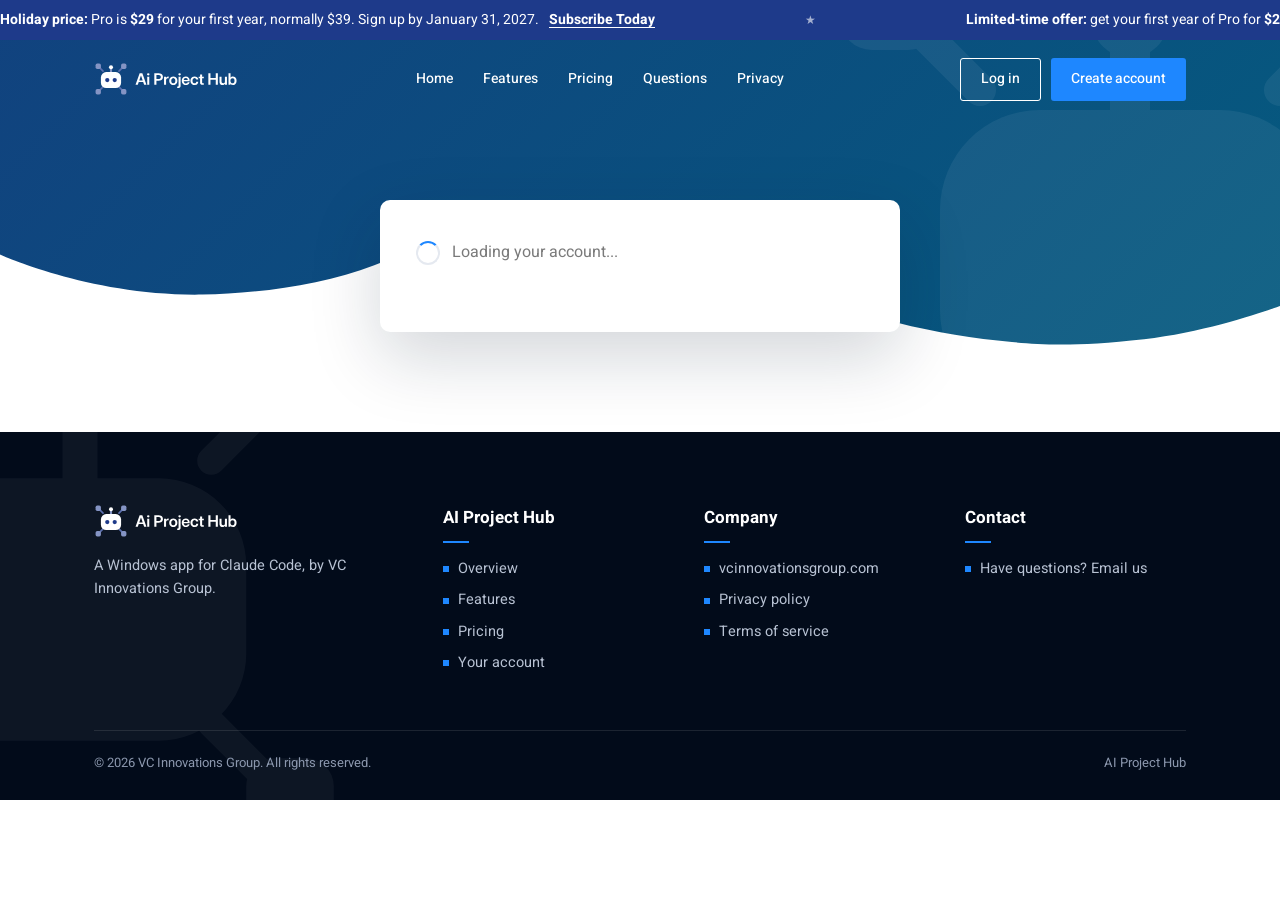
==== commit c7ff0d13: "Pricing, account, privacy, and terms pages in the new design Every page now shares the home page's d" ====
--- a/account/index.html
+++ b/account/index.html
@@ -16,36 +16,39 @@
   <link rel="apple-touch-icon" href="/assets/brand/favicon-180.png" />
   <link rel="preconnect" href="https://fonts.googleapis.com" />
   <link rel="preconnect" href="https://fonts.gstatic.com" crossorigin />
-  <link href="https://fonts.googleapis.com/css2?family=Noto+Sans:ital,wght@0,400;0,500;0,600;0,700;1,400&display=swap" rel="stylesheet" />
-  <link rel="stylesheet" href="/style.css" />
+  <link href="https://fonts.googleapis.com/css2?family=Heebo:wght@400;500;600;700;800&display=swap" rel="stylesheet" />
+  <link rel="stylesheet" href="/site.css" />
   <script src="/assets/bm-config.js"></script>
   <script type="module" src="/assets/bm-auth.js"></script>
 </head>
 <body>
-  <header>
-    <div class="wrap nav">
-      <a class="brand" href="/" aria-label="AI Project Hub, home">
-        <img class="logo" src="/assets/brand/logo.svg" alt="AI Project Hub" width="273" height="64" />
-      </a>
-      <nav class="nav-links">
-        <a href="/">Overview</a>
-        <a href="/#features">Features</a>
-        <a href="/pricing/">Pricing</a>
-        <a href="/privacy.html">Privacy</a>
-        <a href="/terms.html">Terms</a>
-      </nav>
-      <div class="nav-cta">
-        <a class="btn btn-ghost" href="/account/login/" data-bm-account>Log in</a>
-        <a class="btn btn-primary" href="/account/signup/" data-bm-signup>Create account</a>
-      </div>
+<div class="topbar" role="region" aria-label="Holiday price"><div class="ticker"><span><b>Holiday price:</b>&nbsp;Pro is <b>&nbsp;$29&nbsp;</b> for your first year, normally $39. Sign up by January&nbsp;31,&nbsp;2027. <a href="/account/?buy=pro">Subscribe Today</a></span><span aria-hidden="true"><b>Limited-time offer:</b>&nbsp;get your first year of Pro for <b>&nbsp;$29</b>, with a 30-day money-back guarantee. <a href="/account/?buy=pro">Subscribe Today</a></span><span aria-hidden="true"><b>Holiday price:</b>&nbsp;Pro is <b>&nbsp;$29&nbsp;</b> for your first year, normally $39. Sign up by January&nbsp;31,&nbsp;2027. <a href="/account/?buy=pro">Subscribe Today</a></span><span aria-hidden="true"><b>Limited-time offer:</b>&nbsp;get your first year of Pro for <b>&nbsp;$29</b>, with a 30-day money-back guarantee. <a href="/account/?buy=pro">Subscribe Today</a></span><span aria-hidden="true"><b>Holiday price:</b>&nbsp;Pro is <b>&nbsp;$29&nbsp;</b> for your first year, normally $39. Sign up by January&nbsp;31,&nbsp;2027. <a href="/account/?buy=pro">Subscribe Today</a></span><span aria-hidden="true"><b>Limited-time offer:</b>&nbsp;get your first year of Pro for <b>&nbsp;$29</b>, with a 30-day money-back guarantee. <a href="/account/?buy=pro">Subscribe Today</a></span><span aria-hidden="true"><b>Holiday price:</b>&nbsp;Pro is <b>&nbsp;$29&nbsp;</b> for your first year, normally $39. Sign up by January&nbsp;31,&nbsp;2027. <a href="/account/?buy=pro">Subscribe Today</a></span><span aria-hidden="true"><b>Limited-time offer:</b>&nbsp;get your first year of Pro for <b>&nbsp;$29</b>, with a 30-day money-back guarantee. <a href="/account/?buy=pro">Subscribe Today</a></span></div></div>
+
+<header>
+  <div class="wrap nav">
+    <a class="logo" href="/" aria-label="AI Project Hub, home"><img src="/assets/brand/logo-dark.svg" alt="AI Project Hub" width="273" height="64" /></a>
+    <nav class="nav-links">
+      <a href="/">Home</a><a href="/#features">Features</a><a href="/pricing/">Pricing</a><a href="/pricing/#faq">Questions</a><a href="/privacy.html">Privacy</a>
+    </nav>
+    <div class="nav-cta">
+      <a class="btn btn-line" href="/account/login/" data-bm-account>Log in</a>
+      <a class="btn btn-blue" href="/account/signup/" data-bm-signup>Create account</a>
     </div>
-  </header>
+  </div>
+</header>
 
+
+<section class="page-hero bare">
+  <img class="wash" src="/assets/brand/logo-mark.svg" alt="" style="right:-170px;top:-120px;width:640px;height:640px;opacity:.06" />
+  <div class="wrap">
+  </div>
+  <svg class="wave" viewBox="0 0 1000 100" preserveAspectRatio="none" aria-hidden="true"><path fill="#ffffff" d="M790.5,93.1c-59.3-5.3-116.8-18-192.6-50c-29.6-12.7-76.9-31-100.5-35.9c-23.6-4.9-52.6-7.8-75.5-5.3c-10.2,1.1-22.6,1.4-50.1,7.4c-27.2,6.3-58.2,16.6-79.4,24.7c-41.3,15.9-94.9,21.9-134,22.6C72,58.2,0,25.8,0,25.8V100h1000V65.3c0,0-51.5,19.4-106.2,25.7C839.5,97,814.1,95.2,790.5,93.1z"/></svg>
+</section>
   <main class="acct">
   <div class="acct-card" data-bm-page="account">
     <p id="bm-gate" class="acct-sub">Loading your account...</p>
     <div id="bm-account" style="display:none">
-      <span class="eyebrow">Your account</span>
+      <span class="kicker">Your account</span>
       <h1 id="acct-name"></h1>
       <p class="acct-sub" id="acct-email"></p>
       <h2 class="acct-section">Plan</h2>
@@ -68,45 +71,23 @@
         <dt>Signs in with</dt><dd id="acct-provider"></dd>
         <dt>Member since</dt><dd id="acct-since"></dd>
       </dl>
-      <div class="note" style="margin-bottom:22px"><b>No free trial.</b> Cancel within 30 days of making your account for a full refund. Payments are handled by Stripe; we never see or keep your card.</div>
+      <div class="acct-note" style="margin-bottom:22px"><b>No free trial.</b> Cancel within 30 days of making your account for a full refund. Payments are handled by Stripe; we never see or keep your card.</div>
       <button type="button" class="btn btn-ghost" id="bm-signout">Sign out</button>
     </div>
   </div>
   </main>
-  <footer>
-    <div class="wrap">
-      <div class="foot-grid">
-        <div class="foot-brand">
-          <a class="brand" href="/" aria-label="AI Project Hub, home">
-            <img class="logo" src="/assets/brand/logo-dark.svg" alt="AI Project Hub" width="273" height="64" />
-          </a>
-          <a class="by" href="https://vcinnovationsgroup.com/">by VC Innovations Group</a>
-        </div>
-        <div class="foot-links">
-          <div class="foot-col">
-            <h4>AI Project Hub</h4>
-            <a href="/">Overview</a>
-            <a href="/#features">Features</a>
-            <a href="/pricing/">Pricing</a>
-            <a href="/account/">Your account</a>
-            <a href="/privacy.html">Privacy policy</a>
-            <a href="/terms.html">Terms of service</a>
-          </div>
-          <div class="foot-col">
-            <h4>Studio</h4>
-            <a href="https://vcinnovationsgroup.com/">vcinnovationsgroup.com</a>
-          </div>
-          <div class="foot-col">
-            <h4>Contact</h4>
-            <a href="mailto:vfratto@vcinnovationsgroup.com?subject=AI%20Project%20Hub%20question">Have questions? Email us</a>
-          </div>
-        </div>
-      </div>
-      <div class="foot-bottom">
-        <span>© 2026 VC Innovations Group. All rights reserved.</span>
-        <span>AI Project Hub · under development</span>
-      </div>
+
+<footer>
+  <img class="wash" src="/assets/brand/logo-mark.svg" alt="" style="left:-200px;top:-120px" />
+  <div class="wrap">
+    <div class="f-grid">
+      <div><img src="/assets/brand/logo-dark.svg" alt="AI Project Hub" width="273" height="64" /><p>A Windows app for Claude Code, by VC Innovations Group.</p></div>
+      <div><h4>AI Project Hub</h4><a href="/">Overview</a><a href="/#features">Features</a><a href="/pricing/">Pricing</a><a href="/account/">Your account</a></div>
+      <div><h4>Company</h4><a href="https://vcinnovationsgroup.com/">vcinnovationsgroup.com</a><a href="/privacy.html">Privacy policy</a><a href="/terms.html">Terms of service</a></div>
+      <div><h4>Contact</h4><a href="mailto:vfratto@vcinnovationsgroup.com?subject=AI%20Project%20Hub%20question">Have questions? Email us</a></div>
     </div>
-  </footer>
+    <div class="f-bottom"><span>&copy; 2026 VC Innovations Group. All rights reserved.</span><span>AI Project Hub</span></div>
+  </div>
+</footer>
 </body>
 </html>
--- a/site.css
+++ b/site.css
@@ -0,0 +1,336 @@
+/* AI Project Hub's site (Nov 28): the Virtuware-style design, first made for the home page (_Mockups/virtuware/).
+   Every page but the internal pricing matrix uses it; style.css is kept only for that page. */
+:root {
+  --bg: #020B1A; --bg1: #081529; --bg2: #0C1930; --line: rgba(255,255,255,0.1);
+  --blue: #1E87FF; --blue2: #00C2FF; --ink: #0C1930; --muted: #7A7A7A; --soft: #B8C2D3;
+  --navy: #1e3a8a; --max: 1140px;
+}
+* { box-sizing: border-box; margin: 0; padding: 0; }
+html { scroll-behavior: smooth; }
+body { font-family: 'Heebo', system-ui, sans-serif; color: var(--ink); background: #fff; line-height: 1.6; font-size: 16px; overflow-x: hidden; }
+a { color: inherit; text-decoration: none; }
+img { max-width: 100%; height: auto; display: block; }
+.wrap { max-width: var(--max); margin: 0 auto; padding: 0 24px; }
+h1, h2, h3 { font-weight: 700; line-height: 1.15; letter-spacing: -0.01em; }
+.kicker { color: var(--blue); font-size: 14px; font-weight: 500; display: block; margin-bottom: 12px; }
+.btn { display: inline-flex; align-items: center; justify-content: center; gap: 8px; font-weight: 500; font-size: 15px; padding: 13px 26px; border-radius: 3px; transition: background .15s, color .15s, border-color .15s; }
+.btn-blue { background: var(--blue); color: #fff; }
+.btn-blue:hover { background: var(--blue2); }
+.btn-line { border: 1.5px solid #fff; color: #fff; }
+.btn-line:hover { background: #fff; color: var(--ink); }
+.btn-white { background: #fff; color: var(--navy); }
+.btn-white:hover { background: var(--bg); color: #fff; }
+
+/* holiday strip at the very top */
+.topbar { background: var(--navy); color: #fff; font-size: 14px; padding: 9px 0; overflow: hidden; white-space: nowrap; }
+.topbar b { font-weight: 700; }
+.topbar a { text-decoration: underline; text-underline-offset: 3px; margin-left: 10px; font-weight: 700; }
+.topbar a:hover { color: var(--blue2); }
+/* the holiday offer scrolls right to left; two identical halves make the loop seamless; it pauses under the pointer */
+.ticker { display: inline-flex; animation: ticker 60s linear infinite; }
+.ticker > span { display: inline-flex; align-items: center; padding-right: 150px; }
+.ticker > span::after { content: '★'; margin-left: 150px; opacity: .6; font-size: 12px; }
+.topbar:hover .ticker, .topbar:focus-within .ticker { animation-play-state: paused; }
+@keyframes ticker { from { transform: translateX(0); } to { transform: translateX(-50%); } }
+@media (prefers-reduced-motion: reduce) { .ticker { animation: none; } .topbar { text-align: center; } .ticker > span:not(:first-child) { display: none; } .ticker > span::after { display: none; } }
+
+/* header, over the hero */
+header { position: absolute; left: 0; right: 0; z-index: 10; }
+.nav { display: flex; align-items: center; justify-content: space-between; height: 78px; }
+.nav .logo img { height: 34px; width: auto; }
+.nav-links { display: flex; align-items: center; gap: 30px; color: #fff; font-size: 14px; font-weight: 500; }
+.nav-links a:hover { color: var(--blue2); }
+.nav-cta { display: flex; gap: 10px; }
+.nav-cta .btn { padding: 9px 20px; font-size: 14px; }
+
+/* hero: solid navy with a curved bottom (no gradient) */
+.hero { position: relative; background: linear-gradient(135deg, rgba(30,135,255,0.4) 0%, rgba(0,194,255,0.4) 100%), #081529; color: #fff; padding: 140px 0 200px; overflow: hidden; }
+.wave { position: absolute; left: 0; bottom: -1px; width: 100%; height: 190px; display: block; z-index: 1; }
+.hero-grid { position: relative; z-index: 2; display: grid; grid-template-columns: 1.25fr 1fr; gap: 56px; align-items: center; }
+.devices { position: relative; z-index: 3; transform: translateY(95px); }
+.devices img { width: 118%; max-width: none; margin-left: -12%; height: auto; filter: drop-shadow(0 30px 40px rgba(0,0,0,0.45)); }
+.hero-tag { display: flex; align-items: center; gap: 10px; font-size: 15px; margin-bottom: 18px; color: #dbe6ff; }
+.hero-tag svg { width: 20px; height: 20px; }
+.hero h1 { font-size: clamp(36px, 4.6vw, 54px); font-weight: 800; }
+.hero p { color: var(--soft); margin: 20px 0 30px; max-width: 46ch; }
+.hero-ctas { display: flex; flex-wrap: wrap; gap: 12px; }
+
+/* light split section */
+.split { padding: 100px 0; position: relative; }
+.split-grid { display: grid; grid-template-columns: 1fr 1fr; gap: 64px; align-items: center; }
+.split h2, .dark h2 { font-size: clamp(30px, 3.4vw, 42px); }
+.split .lead { color: var(--muted); margin: 16px 0 26px; }
+.checks { list-style: none; display: grid; gap: 20px; }
+.checks li { display: grid; grid-template-columns: 34px 1fr; gap: 14px; }
+.check { width: 30px; height: 30px; border-radius: 50%; border: 2px solid #22c55e; display: grid; place-items: center; color: #22c55e; }
+.check svg { width: 15px; height: 15px; }
+.checks b { display: block; font-size: 17px; margin-bottom: 3px; }
+.checks span { color: var(--muted); font-size: 15px; }
+
+/* brain card */
+.card-mock { background: #fff; border-radius: 10px; box-shadow: 0 25px 70px rgba(12,25,48,0.16); padding: 26px 28px; }
+.cm-head { display: flex; align-items: center; gap: 10px; }
+.cm-head b { font-size: 17px; }
+.cm-head small { margin-left: auto; color: var(--muted); font-size: 12px; }
+.dot { width: 10px; height: 10px; border-radius: 50%; background: var(--navy); }
+.feeds { display: flex; flex-wrap: wrap; gap: 8px; margin: 16px 0 6px; }
+.feeds span { font-size: 12.5px; color: #4b5563; border: 1px solid #e5e9f0; background: #f6f8fb; border-radius: 999px; padding: 4px 11px; }
+.feeds b { color: var(--navy); margin-right: 3px; }
+.cm-arrow { font-size: 11px; letter-spacing: 1.5px; text-transform: uppercase; color: var(--blue); margin: 12px 0 4px; }
+.cm-row { display: grid; grid-template-columns: 118px 1fr; gap: 12px; padding: 11px 0; border-top: 1px solid #edf0f5; font-size: 14.5px; }
+.cm-row span { color: var(--muted); font-size: 12.5px; }
+.cm-foot { border-top: 1px solid #edf0f5; padding-top: 12px; color: var(--muted); font-size: 12.5px; }
+
+/* dark sections */
+.dark { background: var(--bg1); color: #fff; padding: 110px 0; position: relative; overflow: hidden; }
+.dark.alt { background: var(--bg2); }
+/* our mark, washed out and clipped off the edge (in place of the template's circles) */
+.wash { position: absolute; width: 560px; height: 560px; opacity: 0.045; filter: brightness(0) invert(1); pointer-events: none; user-select: none; z-index: 0; }
+.hero .wash { opacity: 0.06; }
+.dark p { color: var(--soft); }
+.dark-grid { position: relative; display: grid; grid-template-columns: 1fr 1fr; gap: 64px; align-items: center; }
+.icon-list { list-style: none; display: grid; gap: 24px; margin-top: 26px; }
+.icon-list li { display: grid; grid-template-columns: 44px 1fr; gap: 16px; }
+.ic { width: 42px; height: 42px; border-radius: 50%; border: 1.5px solid currentColor; display: grid; place-items: center; }
+.ic svg { width: 19px; height: 19px; }
+.c-green { color: #34d399; } .c-pink { color: #FA4676; } .c-blue { color: var(--blue); } .c-cyan { color: var(--blue2); } .c-gold { color: #f5b942; } .c-violet { color: #8fa8ff; }
+.icon-list b { display: block; font-size: 17px; margin-bottom: 3px; color: #fff; }
+.icon-list span { color: var(--soft); font-size: 15px; }
+
+/* devices card on dark */
+.pair { background: #fff; color: var(--ink); border-radius: 10px; padding: 28px; display: grid; grid-template-columns: 1fr auto 1fr; gap: 16px; align-items: stretch; box-shadow: 0 30px 70px rgba(0,0,0,0.4); }
+.pc { border: 1px solid #e5e9f0; background: #f6f8fb; border-radius: 8px; padding: 18px 16px; display: flex; flex-direction: column; justify-content: center; gap: 6px; }
+.pc.home { background: #fff; border: 2px solid var(--navy); }
+.pc h3 { font-size: 22px; }
+.pc em { font-style: normal; font-size: 11px; letter-spacing: 1.3px; text-transform: uppercase; font-weight: 700; color: var(--navy); }
+.pc p { font-size: 13.5px; color: #4b5563; }
+.link { align-self: center; display: flex; flex-direction: column; align-items: center; gap: 6px; font-size: 11px; letter-spacing: 1px; text-transform: uppercase; color: var(--muted); }
+.link b { font-size: 20px; letter-spacing: 3px; color: var(--blue); }
+.link .lock { display: inline-flex; align-items: center; gap: 5px; color: #16a34a; font-weight: 600; }
+.link .lock svg { width: 13px; height: 13px; }
+.link::before, .link::after { content: ''; width: 2px; height: 22px; background: var(--blue); opacity: .4; }
+
+/* bots: white, words on the left, the laptop on the right running off the edge (the template's "Our Technology") */
+.offset { position: relative; background: #fff; padding: 120px 0; overflow: hidden; }
+.offset-grid { position: relative; z-index: 1; display: grid; grid-template-columns: 1fr 1fr; gap: 64px; align-items: center; min-height: 560px; }
+.offset h2 { font-size: clamp(30px, 3.4vw, 42px); }
+.offset .lead { color: var(--muted); margin: 16px 0 26px; }
+.offset-img { position: absolute; z-index: 1; top: 50%; left: 50%; width: min(1060px, 64vw); transform: translateY(-50%); }
+.offset-img img { width: 100%; height: auto; }
+.wash.light { filter: none; opacity: 0.05; }
+/* six-up grid */
+.six { display: grid; grid-template-columns: 1fr 2fr; gap: 64px; position: relative; }
+.six-items { display: grid; grid-template-columns: 1fr 1fr; gap: 40px 44px; }
+.six-items div { display: grid; grid-template-columns: 44px 1fr; gap: 16px; }
+.six-items b { display: block; color: #fff; font-size: 17px; margin-bottom: 4px; }
+.six-items span { color: var(--soft); font-size: 15px; }
+.underline { width: 34px; height: 2px; background: var(--blue); margin-top: 26px; }
+
+/* why cards */
+.why { padding: 100px 0; text-align: center; }
+.why h2 { font-size: clamp(30px, 3.4vw, 42px); max-width: 20ch; margin: 0 auto; }
+.why > .wrap > p { color: var(--muted); max-width: 60ch; margin: 16px auto 48px; }
+.why-grid { display: grid; grid-template-columns: 1fr 1fr; gap: 18px; text-align: center; }
+.why-card { border-radius: 8px; padding: 42px 46px; }
+.why-card .ic { margin: 0 auto 18px; width: 52px; height: 52px; background: #fff; }
+.why-card .ic svg { width: 22px; height: 22px; }
+.why-card h3 { font-size: 21px; margin-bottom: 10px; }
+.why-card p { color: #5b6472; font-size: 15px; }
+.p-green { background: #E3F5E6; } .p-blue { background: #DDEBFD; } .p-cyan { background: #DDF4FC; } .p-pink { background: #FCE2EA; }
+
+/* pricing */
+.plans { display: grid; grid-template-columns: 1fr 1fr; gap: 22px; margin-top: 48px; max-width: 920px; margin-left: auto; margin-right: auto; text-align: left; }
+.plan { background: var(--bg2); border: 1px solid var(--line); border-radius: 10px; padding: 34px 32px; display: flex; flex-direction: column; position: relative; }
+.plan.main { border: 2px solid var(--blue); }
+.plan .tag { position: absolute; top: -13px; left: 30px; background: var(--blue); color: #fff; font-size: 11px; letter-spacing: 1.4px; text-transform: uppercase; padding: 4px 12px; border-radius: 3px; font-weight: 600; }
+.plan h3 { font-size: 26px; color: #fff; }
+.plan .for { color: var(--soft); font-size: 14.5px; margin: 6px 0 20px; }
+.price { display: flex; align-items: baseline; gap: 10px; color: #fff; }
+.price s { color: #6b7a93; font-size: 24px; }
+.price strong { font-size: 52px; font-weight: 800; line-height: 1; }
+.price small { color: var(--soft); }
+.plan .sub { color: var(--soft); font-size: 13.5px; margin-top: 10px; }
+.plan ul { list-style: none; margin: 22px 0 28px; flex: 1; display: grid; gap: 10px; }
+.plan li { color: #e4ebf7; font-size: 14.5px; padding-left: 26px; position: relative; }
+.plan li::before { content: ''; position: absolute; left: 3px; top: 6px; width: 10px; height: 6px; border-left: 2px solid var(--blue2); border-bottom: 2px solid var(--blue2); transform: rotate(-45deg); }
+.note { max-width: 920px; margin: 22px auto 0; color: var(--soft); font-size: 14px; text-align: center; }
+
+/* faq */
+.faq-grid { display: grid; grid-template-columns: 1fr 1.6fr; gap: 56px; position: relative; }
+.faq details { background: var(--bg2); border: 1px solid var(--line); border-radius: 6px; margin-bottom: 10px; }
+.faq summary { list-style: none; cursor: pointer; padding: 18px 20px; font-weight: 600; color: #fff; display: flex; justify-content: space-between; gap: 16px; }
+.faq summary::-webkit-details-marker { display: none; }
+.faq summary::after { content: ''; width: 9px; height: 9px; border-right: 2px solid #fff; border-bottom: 2px solid #fff; transform: rotate(45deg); margin-top: 4px; flex: none; transition: transform .2s; }
+.faq details[open] summary::after { transform: rotate(-135deg); margin-top: 8px; }
+.faq details p { padding: 0 20px 18px; font-size: 15px; }
+
+/* get started */
+.start { text-align: center; padding: 100px 0; background: var(--bg1); color: #fff; position: relative; overflow: hidden; }
+.start::before { content: ''; position: absolute; inset: 0; background-image: radial-gradient(rgba(255,255,255,0.08) 1.2px, transparent 1.2px); background-size: 14px 14px; opacity: .6; }
+.start .wrap { position: relative; }
+.start h2 { font-size: clamp(30px, 3.6vw, 44px); }
+.start .need { display: grid; grid-template-columns: repeat(3, 1fr); gap: 18px; max-width: 900px; margin: 36px auto; text-align: left; }
+.start .need div { background: var(--bg2); border: 1px solid var(--line); border-radius: 8px; padding: 22px; }
+.start .need b { display: block; margin-bottom: 6px; }
+.start .need span { color: var(--soft); font-size: 14.5px; }
+
+/* promo band: solid, no gradient */
+.promo { background: var(--blue); color: #fff; padding: 64px 0; }
+.promo-grid { display: grid; grid-template-columns: 1fr 1px 1fr; gap: 48px; align-items: center; }
+.promo-grid .rule { background: rgba(255,255,255,0.35); height: 100%; }
+.promo .badge { display: inline-flex; align-items: center; gap: 10px; font-weight: 700; letter-spacing: .5px; margin-bottom: 16px; }
+.promo .badge i { width: 30px; height: 30px; border-radius: 50%; background: #fff; color: var(--blue); display: grid; place-items: center; font-style: normal; font-size: 15px; }
+.promo h2 { font-size: clamp(28px, 3.2vw, 40px); }
+.promo p { color: #eaf4ff; margin-bottom: 22px; }
+
+/* footer */
+footer { background: var(--bg); color: #fff; padding: 72px 0 26px; position: relative; overflow: hidden; }
+.f-grid { display: grid; grid-template-columns: 1.4fr 1fr 1fr 1fr; gap: 40px; position: relative; }
+.f-grid img { height: 34px; width: auto; margin-bottom: 16px; }
+.f-grid p { color: var(--soft); font-size: 14.5px; max-width: 32ch; }
+.f-grid h4 { font-size: 17px; margin-bottom: 8px; }
+.f-grid h4::after { content: ''; display: block; width: 26px; height: 2px; background: var(--blue); margin-top: 10px; margin-bottom: 14px; }
+.f-grid a { display: block; color: var(--soft); font-size: 14.5px; margin-bottom: 8px; }
+.f-grid a::before { content: ''; display: inline-block; width: 6px; height: 6px; background: var(--blue); margin-right: 9px; vertical-align: middle; }
+.f-grid a:hover { color: #fff; }
+.f-bottom { border-top: 1px solid var(--line); margin-top: 48px; padding-top: 22px; display: flex; justify-content: space-between; flex-wrap: wrap; gap: 10px; color: #8b97ad; font-size: 13px; position: relative; }
+
+@media (max-width: 960px) {
+  .nav-links { display: none; }
+  .hero { padding: 120px 0 70px; }
+  .hero-grid, .split-grid, .dark-grid, .six, .faq-grid, .promo-grid { grid-template-columns: 1fr; gap: 40px; }
+  .promo-grid .rule { display: none; }
+  .devices { order: 2; transform: translateY(28px); }
+  .hero-ctas { justify-content: center; }
+  .devices img { width: 100%; max-width: 640px; margin: 0 auto; filter: drop-shadow(0 16px 22px rgba(0,0,0,0.4)); }
+  .wave { height: 80px; }
+  .six-items, .why-grid, .plans, .start .need { grid-template-columns: 1fr; }
+  .offset { padding: 80px 0 60px; }
+  .offset-grid { grid-template-columns: 1fr; min-height: 0; }
+  .offset-img { position: static; transform: none; width: auto; max-width: 640px; margin: 36px auto 0; padding: 0 20px; }
+  .pair { grid-template-columns: 1fr; }
+  .link::before, .link::after { display: none; }
+  .f-grid { grid-template-columns: 1fr 1fr; }
+}
+@media (max-width: 560px) {
+  .nav-cta .btn-line { display: none; }
+  .why-card { padding: 32px 24px; }
+}
+
+/* ===================== every page (Nov 28): shared pieces beyond the home page ===================== */
+.nav-links a.on { color: var(--blue2); }
+.text-link { color: var(--blue); text-decoration: underline; text-underline-offset: 3px; }
+button.btn { font-family: inherit; cursor: pointer; border: 0; }
+.btn-primary { background: var(--blue); color: #fff; }
+.btn-primary:hover { background: var(--blue2); }
+button.btn-ghost, .btn-ghost { background: #fff; color: var(--ink); border: 1.5px solid #d5dbe5; }
+.btn-ghost:hover { border-color: var(--blue); color: var(--blue); }
+.btn[disabled] { opacity: .6; cursor: not-allowed; }
+#features, #faq, #pricing, #compare { scroll-margin-top: 20px; }
+
+/* the band at the top of every other page: the home hero's colors and wave, shorter */
+.page-hero { position: relative; overflow: hidden; color: #fff; text-align: center; padding: 150px 0 170px;
+  background: linear-gradient(135deg, rgba(30,135,255,0.4) 0%, rgba(0,194,255,0.4) 100%), #081529; }
+.page-hero .wrap { position: relative; z-index: 2; }
+.page-hero h1 { font-size: clamp(34px, 4.4vw, 52px); font-weight: 800; max-width: 22ch; margin: 0 auto; }
+.page-hero .lede { color: var(--soft); max-width: 62ch; margin: 18px auto 0; }
+.page-hero .meta { color: var(--soft); font-size: 14px; margin-top: 12px; }
+.page-hero .kicker { color: var(--blue2); }
+.page-hero .wave { height: 130px; }
+.page-hero.bare { padding: 120px 0 190px; }
+
+/* white sections with a centered heading */
+.plain { padding: 90px 0; position: relative; }
+.sec-head { text-align: center; max-width: 680px; margin: 0 auto 44px; }
+.sec-head h2 { font-size: clamp(28px, 3.2vw, 40px); }
+.sec-head p { color: var(--muted); margin-top: 14px; }
+
+/* pricing: the plans sit in the band; the comparison on white */
+.page-hero .plans { margin-top: 56px; }
+.table-wrap { overflow-x: auto; max-width: 920px; margin: 0 auto; background: #fff; border: 1px solid #e5e9f0; border-radius: 10px; box-shadow: 0 25px 70px rgba(12,25,48,0.10); }
+.compare { width: 100%; border-collapse: collapse; font-size: 14.5px; min-width: 540px; }
+.compare th, .compare td { padding: 13px 20px; border-bottom: 1px solid #edf0f5; text-align: center; }
+.compare thead th { font-size: 19px; font-weight: 700; color: var(--ink); background: #f6f8fb; }
+.compare thead th.hl { color: var(--blue); }
+.compare tbody th { text-align: left; font-weight: 400; color: var(--ink); }
+.compare td { color: #4b5563; width: 22%; }
+.compare tr.grp th { font-size: 12px; letter-spacing: 1.4px; text-transform: uppercase; color: var(--blue); font-weight: 600; background: #f6f8fb; padding-top: 16px; }
+.compare tbody tr:last-child th, .compare tbody tr:last-child td { border-bottom: 0; }
+.compare .yes { color: #16a34a; font-weight: 700; font-size: 17px; }
+.compare .no { color: #b8c0cc; }
+.faq a { color: var(--blue2); text-decoration: underline; text-underline-offset: 3px; }
+
+/* privacy and terms */
+.legal { padding: 70px 0 100px; }
+.prose { max-width: 760px; margin: 0 auto; }
+.prose h2 { font-size: 24px; margin: 36px 0 10px; }
+.prose p, .prose li { color: #4b5563; margin-bottom: 12px; }
+.prose ul { padding-left: 22px; margin-bottom: 12px; }
+.prose a { color: var(--blue); text-decoration: underline; text-underline-offset: 3px; }
+.prose b { color: var(--ink); font-weight: 600; }
+
+/* account pages: a white card over the band */
+.acct { position: relative; z-index: 3; max-width: 560px; margin: -150px auto 0; padding: 0 20px 100px; }
+.acct-card { background: #fff; border-radius: 10px; box-shadow: 0 25px 70px rgba(12,25,48,0.18); padding: 40px 36px; }
+.acct h1 { font-size: clamp(26px, 3.4vw, 34px); margin-bottom: 8px; }
+.acct .acct-sub { color: var(--muted); margin: 0 0 26px; }
+.field { margin-bottom: 18px; }
+.field > label { display: block; font-weight: 600; font-size: 14px; margin-bottom: 6px; }
+.field .hint { font-weight: 400; color: var(--muted); font-size: 13px; }
+.field input { width: 100%; font-family: inherit; font-size: 16px; color: var(--ink); background: #fff; border: 1.5px solid #d5dbe5; border-radius: 6px; padding: 12px 14px; transition: border-color .15s, box-shadow .15s; }
+.field input:focus { outline: none; border-color: var(--blue); box-shadow: 0 0 0 3px rgba(30,135,255,0.15); }
+.pw-field { position: relative; }
+.pw-field input { padding-right: 46px; }
+.pw-toggle { position: absolute; top: 50%; right: 4px; transform: translateY(-50%); display: flex; align-items: center; justify-content: center; width: 36px; height: 36px; border: 0; background: transparent; color: var(--muted); cursor: pointer; border-radius: 6px; }
+.pw-toggle:hover { color: var(--ink); }
+.field-row { display: grid; grid-template-columns: 1fr 1fr; gap: 16px; }
+.agree { display: flex; gap: 10px; align-items: flex-start; margin-bottom: 16px; font-size: 14.5px; line-height: 1.45; }
+.agree input { margin-top: 3px; width: 17px; height: 17px; accent-color: var(--blue); flex: none; }
+.agree a { color: var(--blue); text-decoration: underline; text-underline-offset: 2px; }
+.acct .btn { width: 100%; margin-top: 6px; }
+.acct-links { margin-top: 22px; text-align: center; font-size: 14.5px; color: var(--muted); }
+.acct-links a { color: var(--blue); font-weight: 600; }
+.acct-links .sep { margin: 0 8px; color: #c7cfdb; }
+.alert { border-radius: 6px; padding: 12px 14px; font-size: 14.5px; margin-bottom: 20px; display: none; }
+.alert.show { display: block; }
+.alert-error { background: #fdecea; border: 1px solid #e7a99f; color: #8f2c1b; }
+.alert-success { background: #eaf6ee; border: 1px solid #a6cfb4; color: #1f5b34; }
+.alert-info { background: #eef4fd; border: 1px solid #b6cdee; color: #1e3a8a; }
+.oauth { display: grid; gap: 10px; margin-bottom: 6px; }
+.acct .btn-oauth { margin-top: 0; gap: 12px; }
+button.btn-oauth { background: #fff; color: var(--ink); border: 1.5px solid #d5dbe5; }
+.btn-oauth:hover { border-color: var(--blue); box-shadow: 0 8px 22px rgba(12,25,48,0.10); }
+.btn-oauth svg { width: 19px; height: 19px; flex: none; }
+.or-line { display: flex; align-items: center; gap: 12px; margin: 20px 0; color: var(--muted); font-size: 12px; letter-spacing: 1.5px; text-transform: uppercase; }
+.or-line::before, .or-line::after { content: ''; flex: 1; height: 1px; background: #e5e9f0; }
+.acct-section { font-size: 19px; margin: 8px 0 12px; }
+.acct-facts { display: grid; grid-template-columns: auto 1fr; gap: 10px 20px; margin: 4px 0 26px; }
+.acct-facts dt { color: var(--muted); font-size: 14.5px; }
+.acct-facts dd { margin: 0; font-weight: 500; overflow-wrap: anywhere; }
+.acct-pcs { list-style: none; margin: -10px 0 26px; display: grid; gap: 8px; }
+.acct-pcs li { display: flex; align-items: center; justify-content: space-between; gap: 12px; background: #f6f8fb; border: 1px solid #e5e9f0; border-radius: 6px; padding: 10px 12px; }
+.acct-pcs li b { display: block; font-weight: 600; font-size: 15px; }
+.acct-pcs li small { color: var(--muted); font-size: 13px; }
+.acct-pcs li.none { color: var(--muted); font-size: 14.5px; }
+.acct .acct-pcs .btn-small { width: auto; margin: 0; padding: 7px 14px; font-size: 13px; }
+.acct-billing { margin: 0 0 26px; }
+.acct-billing .btn + .btn { margin-top: 10px; }
+.acct-note { background: #f6f8fb; border: 1px solid #e5e9f0; border-radius: 6px; padding: 16px 18px; color: #4b5563; font-size: 14.5px; margin-bottom: 22px; }
+.acct-note b { color: var(--ink); }
+@keyframes bm-spin { to { transform: rotate(360deg); } }
+.spin { display: inline-block; width: 20px; height: 20px; flex: none; border: 2.5px solid #e5e9f0; border-top-color: var(--blue); border-radius: 50%; animation: bm-spin .8s linear infinite; }
+#bm-gate { display: flex; align-items: center; gap: 12px; }
+#bm-gate::before { content: ''; width: 20px; height: 20px; flex: none; border: 2.5px solid #e5e9f0; border-top-color: var(--blue); border-radius: 50%; animation: bm-spin .8s linear infinite; }
+.confirming { display: flex; gap: 14px; align-items: flex-start; background: #f6f8fb; border: 1px solid #e5e9f0; border-radius: 6px; padding: 14px 16px; margin-bottom: 16px; }
+.confirming b { display: block; font-weight: 600; }
+.confirming small { display: block; color: var(--muted); font-size: 13.5px; margin-top: 2px; }
+@media (max-width: 960px) {
+  .page-hero { padding: 120px 0 110px; }
+  .page-hero .wave { height: 70px; }
+  .page-hero.bare { padding: 100px 0 170px; }
+}
+@media (max-width: 560px) {
+  .acct-card { padding: 30px 22px; }
+  .field-row { grid-template-columns: 1fr; gap: 0; }
+}
+@media (prefers-reduced-motion: reduce) { html { scroll-behavior: auto; } .spin, #bm-gate::before { animation-duration: 2.4s; } }
